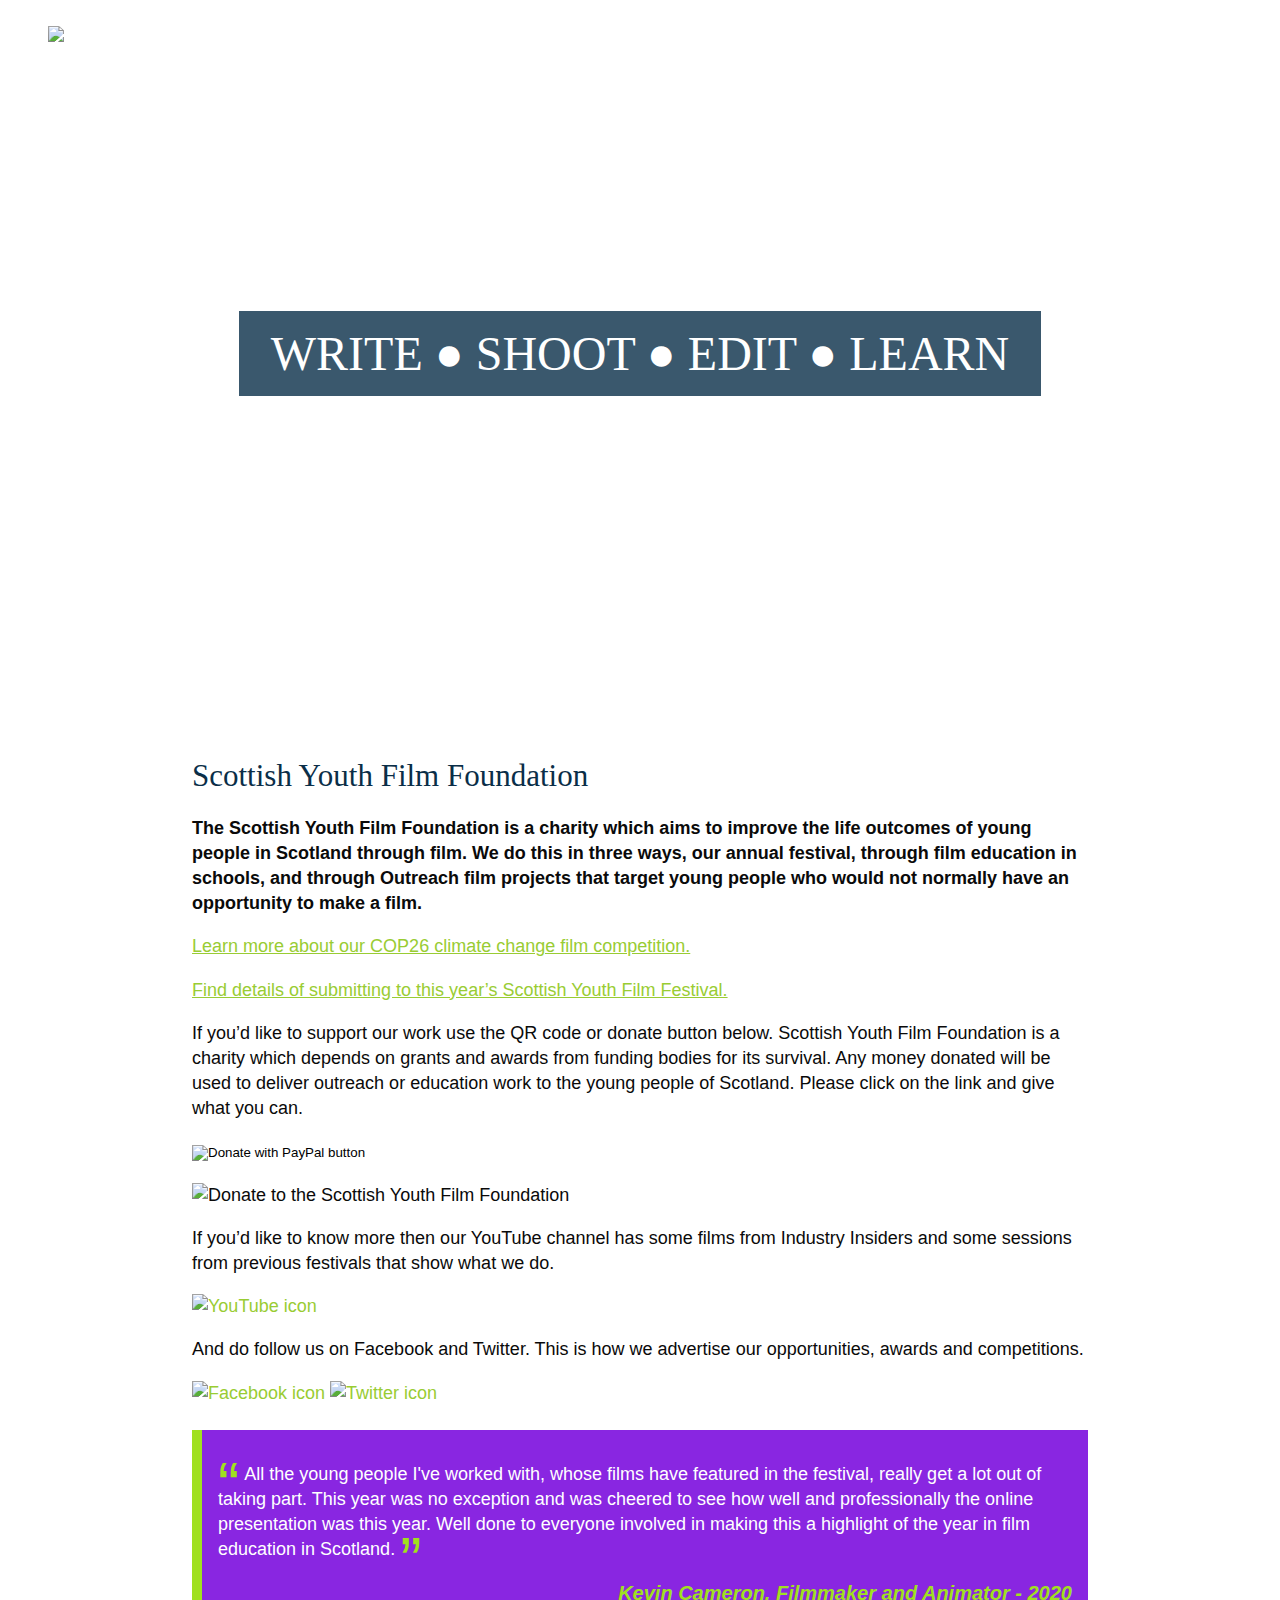
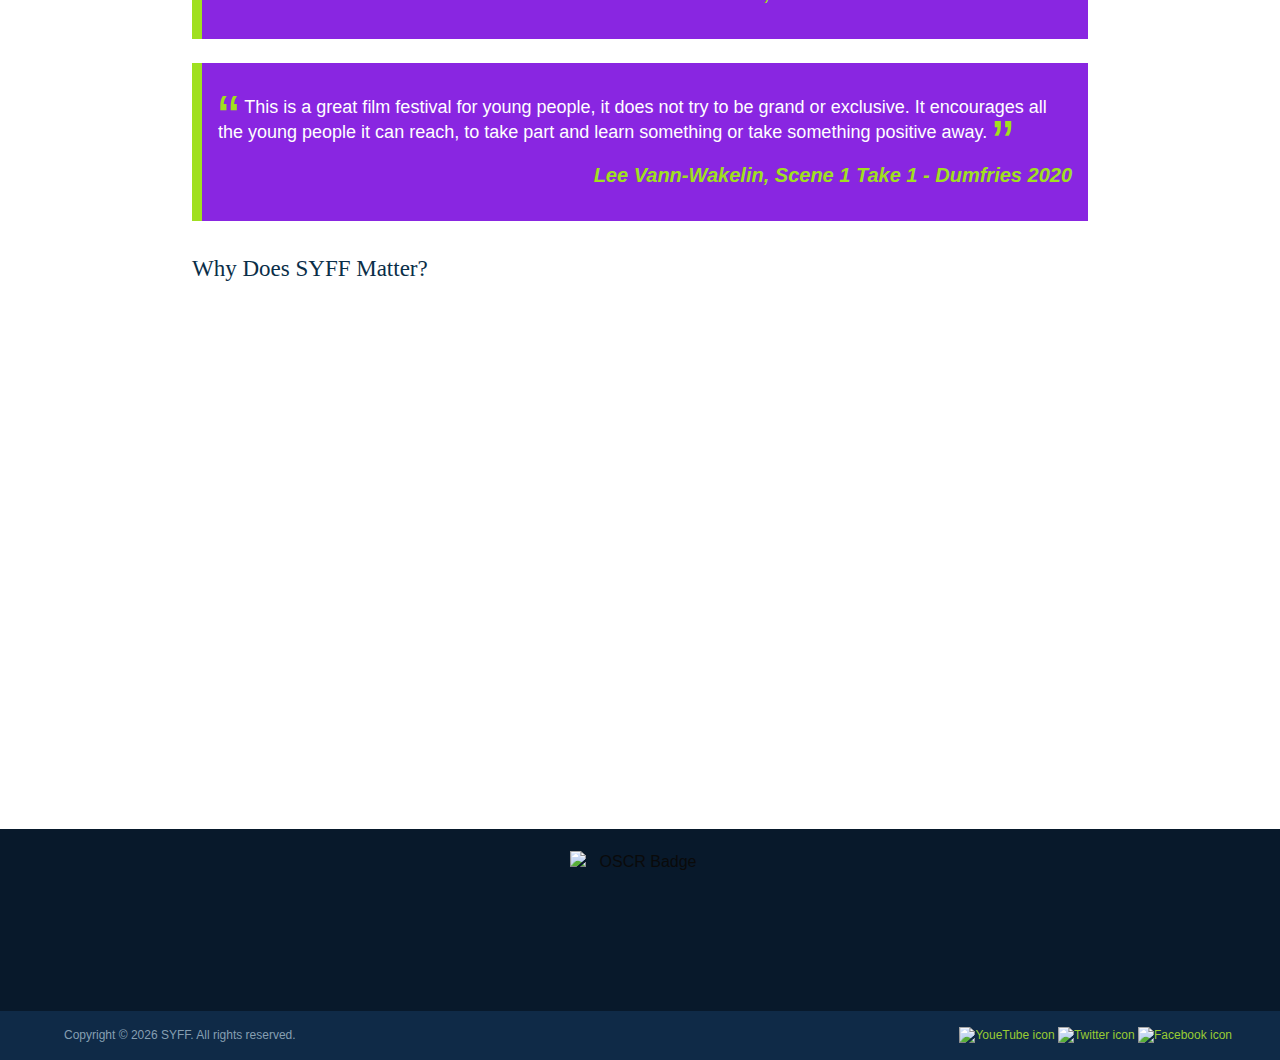
==== index.html @ 36057d20 "Adding COP TV to main menu" ====
<!DOCTYPE html>
<html lang="en-GB">
  <head>
    <meta charset="UTF-8" />
    <meta name="viewport" content="width=device-width, initial-scale=1" />
    <meta
      name="description"
      content="The Scottish Youth Film Foundation is a celebration of the creativity of young people resident in or native to Scotland. Each year, we run a ﬁlm festival with awards presented to the best animation, live action and documentary ﬁlms made in Scotland."
    />
    <title>Home | Scottish Youth Film Foundation</title>
    <meta property="og:type" content="article" />
    <meta name="og:site_name" content="Scottish Youth Film Foundation" />
    <meta property="og:title" content="Home | Scottish Youth Film Foundation" />
    <meta
      property="og:description"
      content="The Scottish Youth Film Foundation is a celebration of the creativity of young people resident in or native to Scotland. Each year, we run a ﬁlm festival with awards presented to the best animation, live action and documentary ﬁlms made in Scotland."
    />
    <meta
      property="og:image"
      content="http://syff.scot/assets/img/sharing.jpg"
    />
    <meta property="og:url" content="http://syff.scot/index.htm" />
    <meta
      name="twitter:title"
      content="Home | Scottish Youth Film Foundation"
    />
    <meta
      name="twitter:description"
      content="The Scottish Youth Film Foundation is a celebration of the creativity of young people resident in or native to Scotland. Each year, we run a ﬁlm festival with awards presented to the best animation, live action and documentary ﬁlms made in Scotland."
    />
    <meta
      name="twitter:image"
      content="http://syff.scot/assets/img/sharing.jpg"
    />
    <meta name="twitter:card" content="summary_large_image" />
    <link rel="icon" type="image/png" href="/assets/img/favicon-32x32.png" />
    <link rel="stylesheet" href="/assets/css/styles.css" />
    <script src="/assets/js/app.js" defer></script>
    <noscript>
      <style>
        .waiter {
          opacity: 0;
        }
      </style>
    </noscript>
  </head>

  <body id="top">
    <a class="skip" href="#main">Skip to main content</a>
    <nav class="nav" id="nav">
      <a href="/">
        <img
          class="elastic desktop"
          src="/assets/img/syff-logo.svg"
          alt="Scottish Youth Film Foundation logo"
          width="2490"
          height="1048"
        />
        <img
          class="elastic mobile"
          src="/assets/img/favicon-32x32.png"
          alt="Scottish Youth Film Foundation logo"
          width="32"
          height="32"
        />
      </a>
      <ul>
        <li><a class="nav-link active" href="/">Home</a></li>
        <li><a class="nav-link" href="/festival">Festival</a></li>
        <li><a class="nav-link" href="/coptv">COP TV</a></li>
        <li><a class="nav-link" href="/change">Change</a></li>
        <li><a class="nav-link" href="/outreach">Outreach</a></li>
        <li><a class="nav-link" href="/patrons">Patrons</a></li>
        <li><a class="nav-link" href="/board">Board</a></li>
        <li><a class="nav-link" href="/links">Links</a></li>
      </ul>
    </nav>
    <header class="header" id="header">
      <h1 class="header-title">
        <span class="header-block">WRITE ● SHOOT ● EDIT ● LEARN</span>
      </h1>
    </header>
    <main id="main" class="main">
      <section class="section intro">
        <div class="content">
          <h2>Scottish Youth Film Foundation</h2>
          <p class="intro-lede">
            The Scottish Youth Film Foundation is a charity which aims to
            improve the life outcomes of young people in Scotland through film.
            We do this in three ways, our annual festival, through film
            education in schools, and through Outreach film projects that target
            young people who would not normally have an opportunity to make a
            film.
          </p>

          <p>
            <a href="/change/"
              >Learn more about our COP26 climate change film competition.</a
            >
          </p>

          <p>
            <a href="/festival/"
              >Find details of submitting to this year’s Scottish Youth Film
              Festival.</a
            >
          </p>

          <p>
            If you’d like to support our work use the QR code or donate button
            below. Scottish Youth Film Foundation is a charity which depends on
            grants and awards from funding bodies for its survival. Any money
            donated will be used to deliver outreach or education work to the
            young people of Scotland. Please click on the link and give what you
            can.
          </p>

          <form
            action="https://www.paypal.com/donate"
            method="post"
            target="_top"
          >
            <input
              type="hidden"
              name="hosted_button_id"
              value="EYGBJXNL4QQX4"
            />
            <input
              type="image"
              src="https://www.paypalobjects.com/en_GB/i/btn/btn_donate_LG.gif"
              border="0"
              name="submit"
              title="PayPal - The safer, easier way to pay online!"
              alt="Donate with PayPal button"
            />
            <img
              alt=""
              border="0"
              src="https://www.paypal.com/en_GB/i/scr/pixel.gif"
              width="1"
              height="1"
            />
          </form>

          <p>
            <img
              src="/assets/img/qr-march-2021.png"
              alt="Donate to the Scottish Youth Film Foundation"
              width="128"
              height="128"
            />
          </p>

          <p>
            If you’d like to know more then our YouTube channel has some films
            from Industry Insiders and some sessions from previous festivals
            that show what we do.
          </p>

          <p>
            <a
              class="social-link"
              href="https://www.youtube.com/channel/UC3fGlU-OBEdHr3tr5vdMewA"
              target="_blank"
            >
              <img
                src="/assets/img/youtube_social_circle_red.png"
                alt="YouTube icon"
              />
            </a>
          </p>

          <p>
            And do follow us on Facebook and Twitter. This is how we advertise
            our opportunities, awards and competitions.
          </p>

          <p>
            <a
              class="social-link"
              href="https://www.facebook.com/Scottish-Youth-Film-Festival-1378783599095726/"
              target="_blank"
            >
              <img src="/assets/img/facebook.png" alt="Facebook icon" />
            </a>
            <a
              class="social-link"
              href="https://twitter.com/syfffilmfest"
              target="_blank"
            >
              <img src="/assets/img/twitter.png" alt="Twitter icon" />
            </a>
          </p>

          <blockquote class="blockquote">
            <p>
              All the young people I've worked with, whose films have featured
              in the festival, really get a lot out of taking part. This year
              was no exception and was cheered to see how well and
              professionally the online presentation was this year. Well done to
              everyone involved in making this a highlight of the year in film
              education in Scotland.
            </p>
            <cite class="cite"
              >Kevin Cameron, Filmmaker and Animator - 2020</cite
            >
          </blockquote>

          <blockquote class="blockquote">
            <p>
              This is a great film festival for young people, it does not try to
              be grand or exclusive. It encourages all the young people it can
              reach, to take part and learn something or take something positive
              away.
            </p>
            <cite class="cite"
              >Lee Vann-Wakelin, Scene 1 Take 1 - Dumfries 2020</cite
            >
          </blockquote>

          <h3 class="video-title">Why Does SYFF Matter?</h3>

          <div class="video-frame">
            <div class="embed-container">
              <iframe
                src="https://player.vimeo.com/video/508507011"
                frameborder="0"
                webkitAllowFullScreen
                mozallowfullscreen
                allowfullscreen
              ></iframe>
            </div>
          </div>
        </div>
      </section>
    </main>
    <footer class="footer">
      <img
        class="elastic"
        src="/assets/img/oscr.jpg"
        alt="OSCR Badge"
        width="140"
        height="140"
      />
      <div class="footer-content">
        <div>
          Copyright © <span id="copyright">2018</span> SYFF. All rights
          reserved.
        </div>
        <div class="social">
          <a
            class="social-link"
            href="https://www.youtube.com/channel/UC3fGlU-OBEdHr3tr5vdMewA"
            target="_blank"
          >
            <img
              src="/assets/img/youtube_social_circle_red.png"
              alt="YoueTube icon"
            />
          </a>
          <a
            class="social-link"
            href="https://twitter.com/syfffilmfest"
            target="_blank"
          >
            <img src="/assets/img/twitter.png" alt="Twitter icon" />
          </a>
          <a
            class="social-link"
            href="https://www.facebook.com/Scottish-Youth-Film-Festival-1378783599095726/"
            target="_blank"
          >
            <img src="/assets/img/facebook.png" alt="Facebook icon" />
          </a>
        </div>
      </div>
    </footer>
    <div class="waiter">
      <div class="waiter-icon"></div>
    </div>
    <script>
      let hero = document.getElementById("header");
      let bgArray = ["fantasy-landscape.jpg", "space-landscape.jpg"];
      let index = 0;

      bgArray.forEach(function (img) {
        new Image().src = "/assets/img/" + img;
        // caches images, avoiding white flash between background replacements
      });

      function rotate() {
        console.log(index);
        index++;
        if (index >= bgArray.length) {
          index = 0;
        }
        hero.style.backgroundImage = "url(/assets/img/" + bgArray[index] + ")";
      }

      setInterval(rotate, 6000);
    </script>
  </body>
</html>
---- assets/css/styles.css ----
/*
* Prefixed by https://autoprefixer.github.io
* PostCSS: v7.0.29,
* Autoprefixer: v9.7.6
* Browsers: last 2 version
*/

/*
* Prefixed by https://autoprefixer.github.io
* PostCSS: v7.0.29,
* Autoprefixer: v9.7.6
* Browsers: last 2 version
*/

@font-face {
  font-family: "Berthold";
  src: url("/assets/fonts/BlockBerthold.woff2") format("woff2"),
    url("/assets/fonts/BlockBerthold.woff") format("woff");
  font-weight: normal;
  font-style: normal;
}

@-webkit-keyframes loaderAnimation {
  0% {
    -webkit-transform: rotate(0deg);
    transform: rotate(0deg);
  }

  100% {
    -webkit-transform: rotate(360deg);
    transform: rotate(360deg);
  }
}

@keyframes loaderAnimation {
  0% {
    -webkit-transform: rotate(0deg);
    transform: rotate(0deg);
  }

  100% {
    -webkit-transform: rotate(360deg);
    transform: rotate(360deg);
  }
}

@-webkit-keyframes gradientBackground {
  0% {
    background-position: left;
  }

  100% {
    background-position: right;
  }
}

@keyframes gradientBackground {
  0% {
    background-position: left;
  }

  100% {
    background-position: right;
  }
}

*,
*::before,
*::after {
  -webkit-box-sizing: border-box;
  box-sizing: border-box;
}

html {
  -ms-text-size-adjust: 100%;
  -webkit-text-size-adjust: 100%;
}

body {
  margin: 0;
  color: #0a0a0a;
  font-family: Futura, Trebuchet MS, Arial, sans-serif;
  line-height: 1.4;
  font-size: 1rem;
  font-weight: 400;
}

h1 {
  font-family: Berthold;
  margin: 1em 0;
  font-weight: 400;
  font-size: 3rem;
  color: #0a2e48;
}

h2 {
  font-family: Berthold;
  margin: 1em 0 0;
  font-weight: 400;
  font-size: 31px;
  color: #0a2e48;
}

h3 {
  font-family: Berthold;
  margin: 1em 0;
  font-weight: 400;
  font-size: 23px;
  color: #0a2e48;
}

p {
  margin: 1em 0;
}

a {
  -webkit-transition: opacity 0.3s;
  transition: opacity 0.3s;
  opacity: 1;
  color: #99cc33;
}

a:hover,
a:focus {
  opacity: 0.74;
  text-decoration: none;
  color: #99cc33;
}

.skip {
  position: absolute !important;
  clip: rect(1px, 1px, 1px, 1px);
}

.header {
  background: url(/assets/img/fantasy-landscape.jpg) no-repeat center center;
  background-size: cover;
  color: #fff;
  padding: 20rem 2rem;
  transition: 3s;
}

.header-title {
  margin: 0;
  text-align: center;
}

.header-block {
  background: rgba(9, 46, 72, 0.8);
  padding: 1rem 2rem;
  font-size: 3rem;
  color: #fff;
}

.section {
  margin: 0 auto;
  padding: 1rem 2rem;
}

.content {
  max-width: 60rem;
  margin: 0 auto;
  font-size: 1.125rem;
  position: relative;
}

.covid {
  background: #8a2be2;
  background-image: -webkit-gradient(
    linear,
    right top,
    left bottom,
    from(#051937),
    color-stop(#582d61),
    color-stop(#b03b67),
    color-stop(#ee674b),
    to(#fcb117)
  );
  background-image: linear-gradient(
    to left bottom,
    #051937,
    #582d61,
    #b03b67,
    #ee674b,
    #fcb117
  );
  background-size: 400%;
  -webkit-animation: gradientBackground 3s infinite alternate;
  animation: gradientBackground 3s infinite alternate;
  color: #fff;
  -webkit-box-shadow: 0px 0px 10px 0px rgba(0, 0, 0, 0.5);
  box-shadow: 0px 0px 10px 0px rgba(0, 0, 0, 0.5);
  margin: 1rem 0 0;
  padding: 2rem 0 2.5rem;
}

.covid-title {
  color: #fff;
}

.covid-overlay {
  background: url(covid.jpg) no-repeat;
  background-position: 0 25px;
  width: 839px;
  height: 368px;
  position: absolute;
  right: -90px;
  bottom: -48px;
  mix-blend-mode: lighten;
}

.announce {
  background: #8926e1;
  color: #fff;
  padding: 0 2rem 1.5rem;
  overflow: auto;
}

.announce h2 {
  color: #a0e020;
}

.embed-container {
  position: relative;
  padding-bottom: 56.25%;
  height: 0;
  overflow: hidden;
  max-width: 100%;
}

.embed-container iframe {
  position: absolute;
  top: 0;
  left: 0;
  width: 100%;
  height: 100%;
}

.videos {
  grid-gap: 1rem;
  grid-template-columns: repeat(auto-fill, minmax(150px, 1fr));
  -ms-grid-columns: 1fr 1rem 1fr 1rem 1fr;
  grid-template-columns: 1fr 1fr 1fr;
  max-width: 84rem;
  margin: 0 auto 2rem;
}

.video-frame {
  margin-bottom: 1rem;
}

.video-title {
  margin: 2rem 0 0.5rem;
}

.elastic {
  display: block;
  max-width: 100%;
  height: auto;
  margin: 0 auto;
}

.nav {
  text-align: center;
  display: -webkit-box;
  display: -ms-flexbox;
  display: flex;
  -webkit-box-align: center;
  -ms-flex-align: center;
  align-items: center;
  -webkit-box-pack: justify;
  -ms-flex-pack: justify;
  justify-content: space-between;
  padding: 1rem 2rem;
  position: fixed;
  top: 0;
  left: 0;
  right: 0;
  background: rgba(9, 46, 72, 0);
  -webkit-transition: padding 0.3s, background 0.3s;
  transition: padding 0.3s, background 0.3s;
  z-index: 10;
}

.nav.scrolled {
  background: rgba(9, 18, 35, 0.96);
  padding: 0 2rem;
}

.nav img {
  max-width: 10rem;
}

.nav ul {
  list-style: none;
  margin: 0;
  padding: 0;
}

.nav li {
  display: inline-block;
  margin: 0.5rem 0;
}

.nav a {
  color: #fff;
  text-decoration: none;
  font-weight: bold;
  padding: 0.6rem 1rem;
}

.nav .active {
  border-bottom: 2px solid #fff;
}

.arrow {
  position: relative;
  -webkit-transition: background 0.25s ease-in-out, opacity 0.25s ease-in-out,
    bottom 0.25s;
  transition: background 0.25s ease-in-out, opacity 0.25s ease-in-out,
    bottom 0.25s;
  width: 44px;
  height: 44px;
  margin: 0;
  padding: 0;
  border: none;
  border-radius: 50%;
  background: #4c5b5c;
  display: block;
}

.arrow:after,
.arrow:before {
  position: absolute;
  top: 50%;
  -webkit-transition: background 0.25s ease-in-out;
  transition: background 0.25s ease-in-out;
  width: 16px;
  height: 3px;
  border-radius: 3px;
  background: #a9fd00;
  content: "";
}

.arrow:before {
  -webkit-transform: rotate(-45deg) translateY(-50%);
  transform: rotate(-45deg) translateY(-50%);
  left: 10px;
}

.arrow:after {
  -webkit-transform: rotate(45deg) translateY(-50%);
  transform: rotate(45deg) translateY(-50%);
  right: 10px;
}

.arrow:hover:after,
.arrow:hover:before {
  background: #fff;
}

.footer {
  background: #08192b;
  padding: 1.4rem 0 0;
  text-align: center;
}

.footer-attrib {
  color: #fff;
  text-align: right;
  margin: 0rem 3rem 1rem 4rem;
  padding: 1rem 0 0 0;
  text-align: center;
}

.footer-content {
  background: #0f2a47;
  color: #869fb2;
  font-size: 12px;
  padding: 1rem 3rem 1rem 4rem;
  display: -webkit-box;
  display: -ms-flexbox;
  display: flex;
  -webkit-box-align: center;
  -ms-flex-align: center;
  align-items: center;
  -webkit-box-pack: justify;
  -ms-flex-pack: justify;
  justify-content: space-between;
  margin: 1.25rem 0 0;
}

.waiter {
  position: fixed;
  top: 0;
  left: 0;
  display: block;
  width: 100%;
  height: 100%;
  background: #fff;
  z-index: 99999;
  display: -webkit-box;
  display: -ms-flexbox;
  display: flex;
  -webkit-box-pack: center;
  -ms-flex-pack: center;
  justify-content: center;
  -webkit-box-align: center;
  -ms-flex-align: center;
  align-items: center;
  visibility: visible;
  opacity: 1;
  -webkit-transition: visibility 0s 0.6s, opacity 0.6s;
  -webkit-transition: visibility 0s 0.6s, opacity 0.6s linear;
  transition: visibility 0s 0.6s, opacity 0.6s linear;
}

.ready .waiter {
  opacity: 0;
  visibility: hidden;
}

.waiter-icon {
  width: 3rem;
  height: 3rem;
  border: 1px solid rgba(0, 0, 0, 0.2);
  border-top-color: #333;
  border-radius: 50%;
  -webkit-animation: loaderAnimation 0.8s linear infinite;
  animation: loaderAnimation 0.8s linear infinite;
}

.social-link {
  text-decoration: none;
}

.mobile {
  display: block;
}

.desktop {
  display: none;
}

@media screen and (min-width: 600px) {
  :root {
    --base-font-size: 0.9rem;
  }
  .mobile {
    display: none;
  }
  .desktop {
    display: block;
  }
  .nav li {
    margin: 0.5rem 0.8rem;
  }
  .content {
    padding: 0 2rem;
  }
}

@media screen and (min-width: 900px) {
  :root {
    --base-font-size: 1rem;
  }
  .videos {
    display: -ms-grid;
    display: grid;
  }
}

@media screen and (min-width: 1200px) {
  :root {
    --base-font-size: 1.1rem;
  }
}

@media screen and (min-width: 1800px) {
  :root {
    --base-font-size: 1.2rem;
  }
}

a.btn {
  background: #f1c40f;
  padding: 1rem 2rem;
  border-radius: 3px;
  cursor: pointer;
  text-align: center;
  color: #080e1c;
  -webkit-user-select: none;
  -moz-user-select: none;
  -ms-user-select: none;
  user-select: none;
  text-decoration: none;
  display: inline-block;
  margin: 1rem 0 0;
  border-bottom: 2px solid #d0ac1e;
  font-weight: bold;
}

.patron {
  display: -webkit-box;
  display: -ms-flexbox;
  display: flex;
  -webkit-box-align: start;
  -ms-flex-align: start;
  align-items: flex-start;
  max-width: 84rem;
  margin: 0 auto 2rem;
  -webkit-box-orient: vertical;
  -webkit-box-direction: normal;
  -ms-flex-direction: column;
  flex-direction: column;
}

.intro .patron {
  margin-bottom: 0;
}

.intro-lede {
  font-weight: 600;
}

.patron > div {
  -webkit-box-flex: 1;
  -ms-flex: 1;
  flex: 1;
  padding: 2rem;
}

.patron-text h2 {
  margin-top: 0;
}

.patron-pic {
  margin: 0 auto;
}

@media screen and (min-width: 900px) {
  .patron {
    -webkit-box-orient: horizontal;
    -webkit-box-direction: normal;
    -ms-flex-direction: row;
    flex-direction: row;
  }
}

.blockquote {
  background: #8926e1;
  border-left: 10px solid #a0e020;
  margin: 1.5rem 0;
  padding: 2rem 1rem;
  quotes: "\201C""\201D""\201C""\201D";
  color: #fff;
}

.blockquote p {
  display: inline;
}

.blockquote:before {
  color: #a0e020;
  content: open-quote;
  font-size: 4rem;
  line-height: 0;
  vertical-align: -1.75rem;
}

.blockquote p:after {
  color: #a0e020;
  content: close-quote;
  font-size: 4rem;
  line-height: 0;
  vertical-align: -1.75rem;
}

.cite {
  display: block;
  margin: 1rem 0 0;
  text-align: right;
  font-weight: bold;
  font-style: italic;
  font-size: 1.25rem;
  color: #a0e020;
}
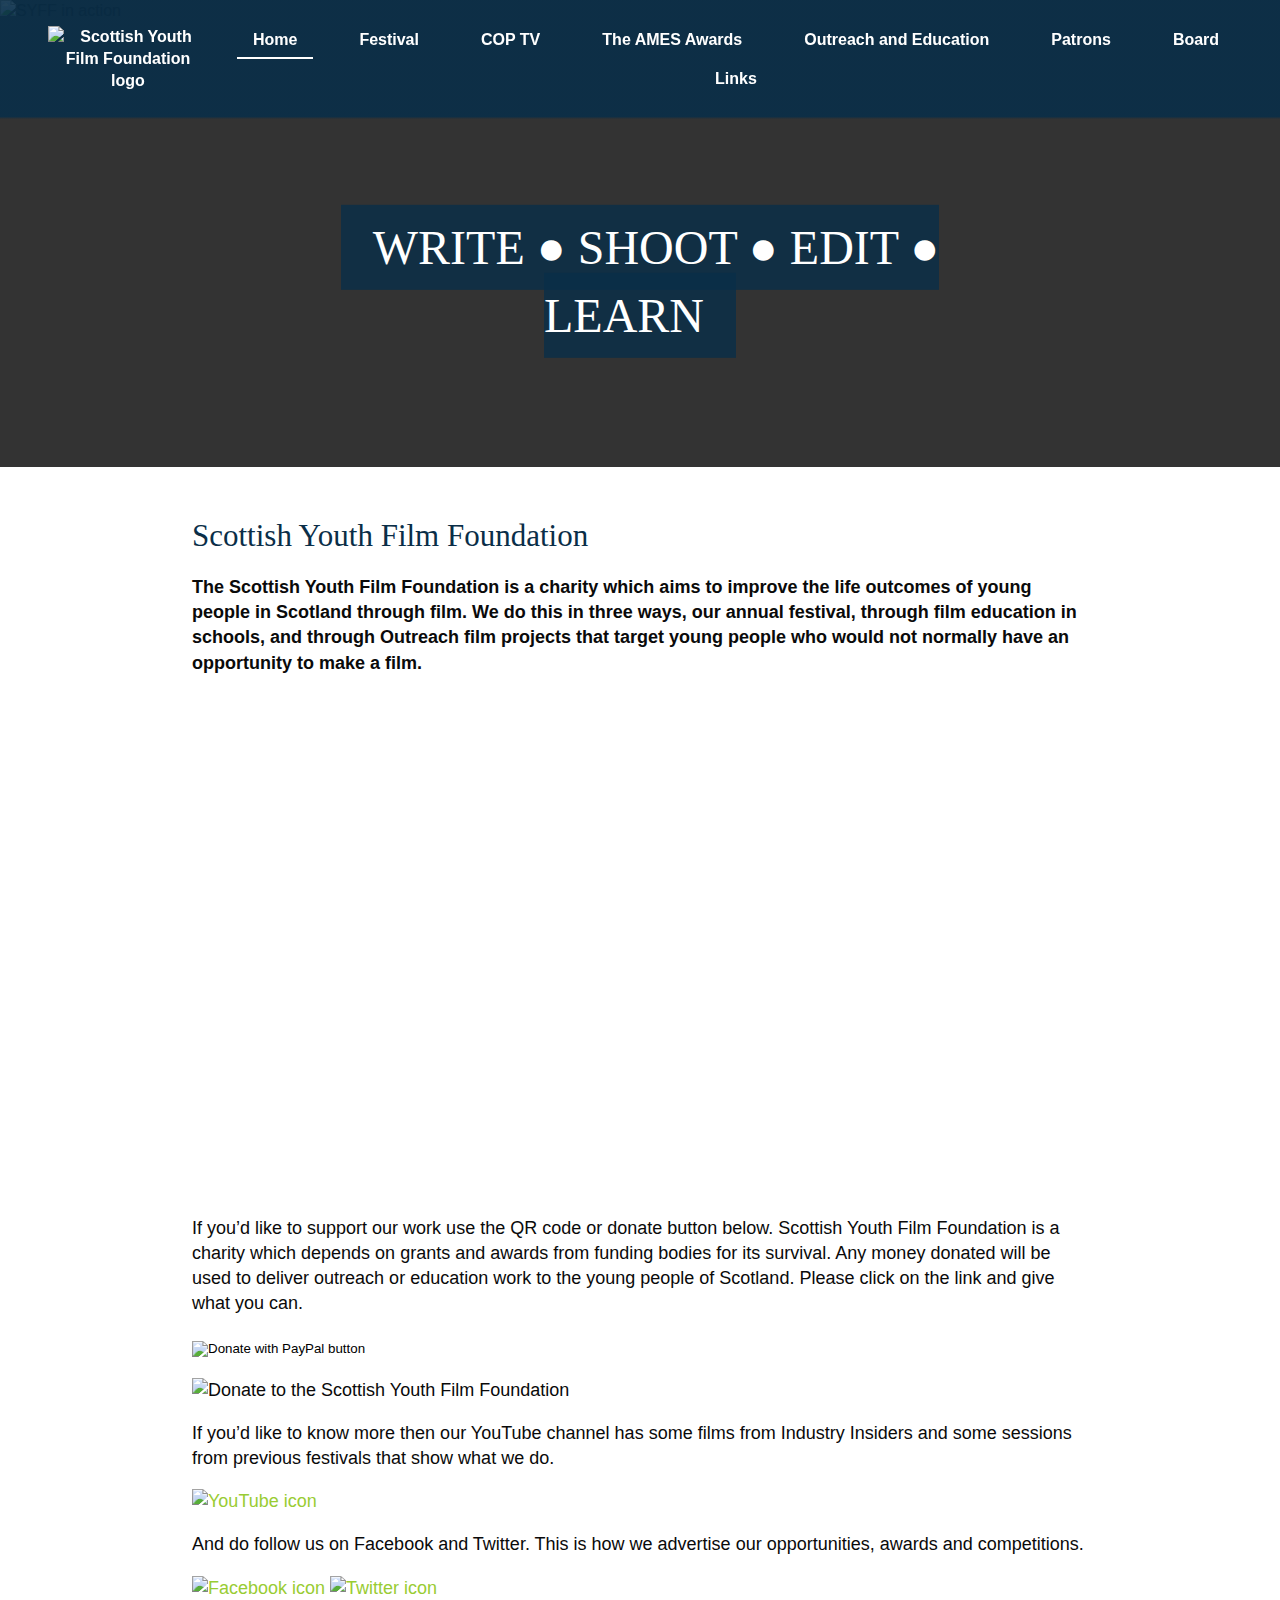
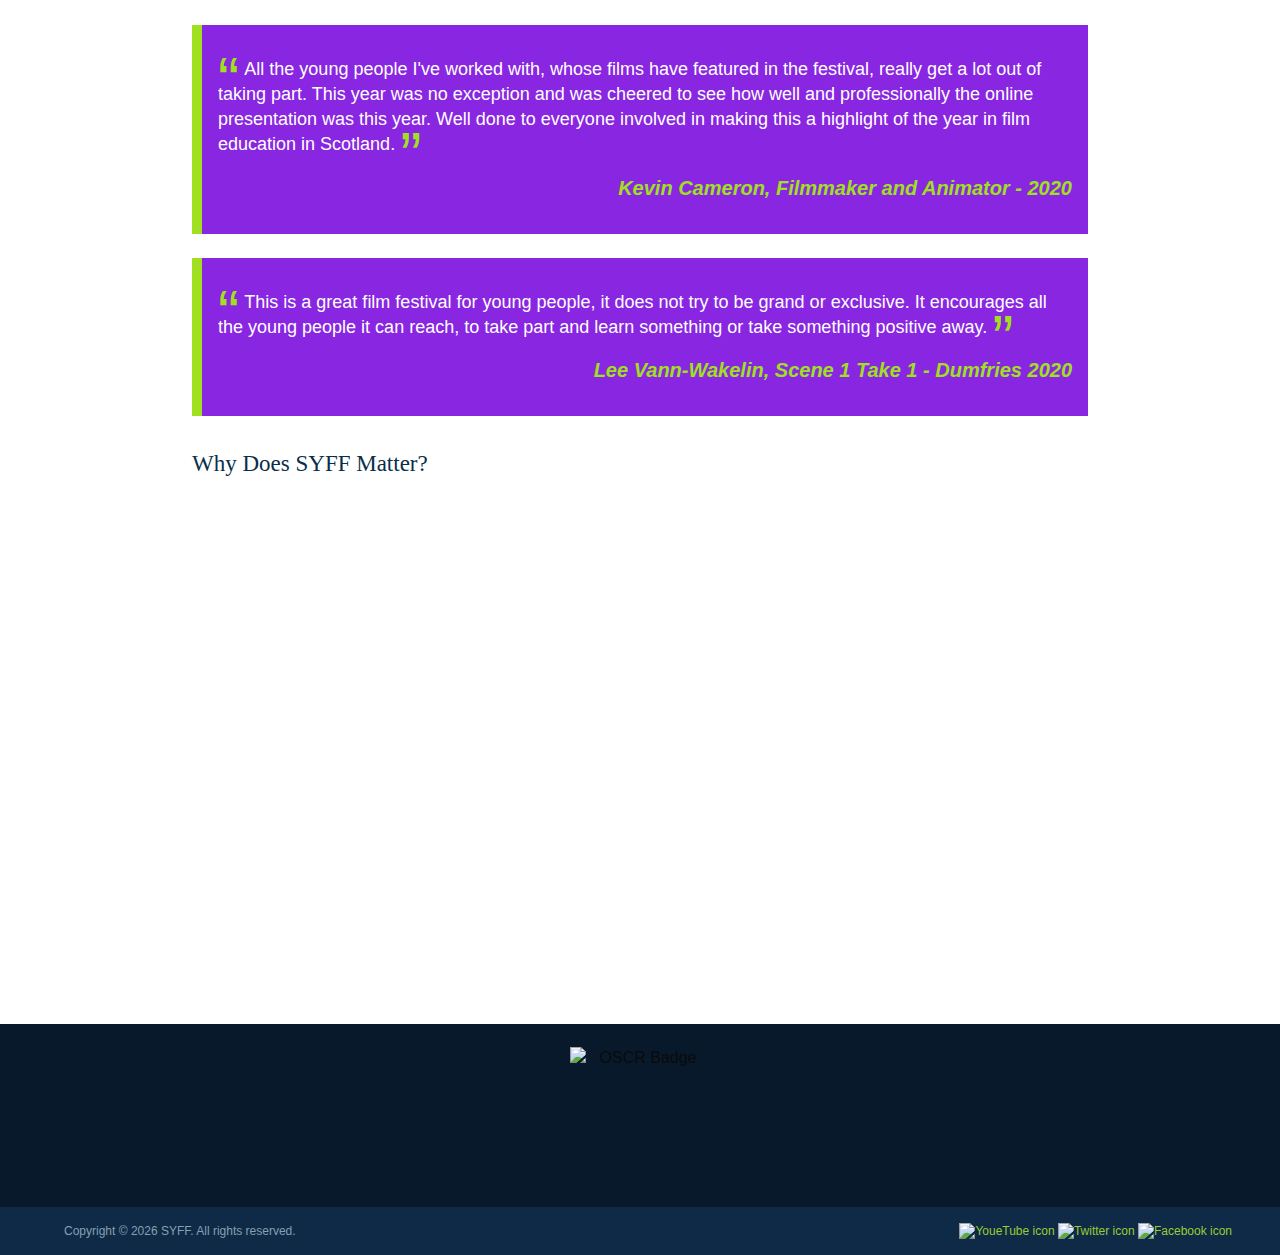
==== commit 1313f0e1: "Spring update" ====
--- a/index.html
+++ b/index.html
@@ -68,18 +68,29 @@
         <li><a class="nav-link active" href="/">Home</a></li>
         <li><a class="nav-link" href="/festival">Festival</a></li>
         <li><a class="nav-link" href="/coptv">COP TV</a></li>
-        <li><a class="nav-link" href="/change">Change</a></li>
-        <li><a class="nav-link" href="/outreach">Outreach</a></li>
+        <li><a class="nav-link" href="/ames">The AMES Awards</a></li>
+        <li><a class="nav-link" href="/outreach">Outreach and Education</a></li>
         <li><a class="nav-link" href="/patrons">Patrons</a></li>
         <li><a class="nav-link" href="/board">Board</a></li>
         <li><a class="nav-link" href="/links">Links</a></li>
       </ul>
     </nav>
-    <header class="header" id="header">
+    <div class="carousel-container">
+      <img class="slide" src="/assets/img/slides/slide-01.jpg" width="1920" height="700" alt="SYFF in action">
+      <img class="slide" src="/assets/img/slides/slide-02.jpg" width="1920" height="700" alt="SYFF in action">
+      <img class="slide" src="/assets/img/slides/slide-03.jpg" width="1920" height="700" alt="SYFF in action">
+      <img class="slide" src="/assets/img/slides/slide-04.jpg" width="1920" height="700" alt="SYFF in action">
+      <h1 class="carousel-title">
+        <span class="header-block">WRITE ● SHOOT ● EDIT ● LEARN</span>
+      </h1>
+    </div>
+
+    <!-- <header class="header" id="header">
       <h1 class="header-title">
         <span class="header-block">WRITE ● SHOOT ● EDIT ● LEARN</span>
       </h1>
-    </header>
+    </header> -->
+
     <main id="main" class="main">
       <section class="section intro">
         <div class="content">
@@ -93,18 +104,17 @@
             film.
           </p>
 
-          <p>
-            <a href="/change/"
-              >Learn more about our COP26 climate change film competition.</a
-            >
-          </p>
-
-          <p>
-            <a href="/festival/"
-              >Find details of submitting to this year’s Scottish Youth Film
-              Festival.</a
-            >
-          </p>
+          <div class="video-frame">
+            <div class="embed-container">
+              <iframe
+                src="https://player.vimeo.com/video/640430373"
+                frameborder="0"
+                webkitAllowFullScreen
+                mozallowfullscreen
+                allowfullscreen
+              ></iframe>
+            </div>
+          </div>
 
           <p>
             If you’d like to support our work use the QR code or donate button
@@ -279,25 +289,41 @@
       <div class="waiter-icon"></div>
     </div>
     <script>
-      let hero = document.getElementById("header");
-      let bgArray = ["fantasy-landscape.jpg", "space-landscape.jpg"];
-      let index = 0;
-
-      bgArray.forEach(function (img) {
-        new Image().src = "/assets/img/" + img;
-        // caches images, avoiding white flash between background replacements
-      });
-
-      function rotate() {
-        console.log(index);
-        index++;
-        if (index >= bgArray.length) {
-          index = 0;
+      let slideIndex = 0;
+      showSlides();
+
+      function showSlides() {
+        let i;
+        let slides = document.getElementsByClassName("slide");
+        for (i = 0; i < slides.length; i++) {
+          slides[i].style.display = "none";
         }
-        hero.style.backgroundImage = "url(/assets/img/" + bgArray[index] + ")";
+        slideIndex++;
+        if (slideIndex > slides.length) {slideIndex = 1}
+        slides[slideIndex-1].style.display = "block";
+        setTimeout(showSlides, 5000);
       }
 
-      setInterval(rotate, 6000);
+
+      // let hero = document.getElementById("header");
+      // let bgArray = ["fantasy-landscape.jpg", "space-landscape.jpg"];
+      // let index = 0;
+
+      // bgArray.forEach(function (img) {
+      //   new Image().src = "./assets/img/" + img;
+      //   console.log("/assets/img/" + img);
+      //   // caches images, avoiding white flash between background replacements
+      // });
+
+      // function rotate() {
+      //   index++;
+      //   if (index >= bgArray.length) {
+      //     index = 0;
+      //   }
+      //   hero.style.backgroundImage = "url(/assets/img/" + bgArray[index] + ")";
+      // }
+
+      // setInterval(rotate, 6000);
     </script>
   </body>
 </html>
--- a/assets/css/styles.css
+++ b/assets/css/styles.css
@@ -74,6 +74,7 @@
 html {
   -ms-text-size-adjust: 100%;
   -webkit-text-size-adjust: 100%;
+  height: 100%;
 }
 
 body {
@@ -83,6 +84,7 @@
   line-height: 1.4;
   font-size: 1rem;
   font-weight: 400;
+  min-height: 100%;
 }
 
 h1 {
@@ -166,24 +168,20 @@
 
 .covid {
   background: #8a2be2;
-  background-image: -webkit-gradient(
-    linear,
-    right top,
-    left bottom,
-    from(#051937),
-    color-stop(#582d61),
-    color-stop(#b03b67),
-    color-stop(#ee674b),
-    to(#fcb117)
-  );
-  background-image: linear-gradient(
-    to left bottom,
-    #051937,
-    #582d61,
-    #b03b67,
-    #ee674b,
-    #fcb117
-  );
+  background-image: -webkit-gradient(linear,
+      right top,
+      left bottom,
+      from(#051937),
+      color-stop(#582d61),
+      color-stop(#b03b67),
+      color-stop(#ee674b),
+      to(#fcb117));
+  background-image: linear-gradient(to left bottom,
+      #051937,
+      #582d61,
+      #b03b67,
+      #ee674b,
+      #fcb117);
   background-size: 400%;
   -webkit-animation: gradientBackground 3s infinite alternate;
   animation: gradientBackground 3s infinite alternate;
@@ -216,7 +214,8 @@
   overflow: auto;
 }
 
-.announce h2 {
+.announce h2,
+.announce h3 {
   color: #a0e020;
 }
 
@@ -277,6 +276,8 @@
   left: 0;
   right: 0;
   background: rgba(9, 46, 72, 0);
+  background: linear-gradient(180deg, rgba(9, 46, 72, 0.9) 0%, rgba(0, 0, 0, 0) 100%);
+  background: linear-gradient(180deg, rgba(9, 46, 72, 0.9) 0%, rgba(9, 46, 72, 0.9) 98%, rgba(0, 0, 0, 0) 100%) !important;
   -webkit-transition: padding 0.3s, background 0.3s;
   transition: padding 0.3s, background 0.3s;
   z-index: 10;
@@ -284,7 +285,10 @@
 
 .nav.scrolled {
   background: rgba(9, 18, 35, 0.96);
+  background: linear-gradient(180deg, rgba(9, 46, 72, 0.9) 0%, rgba(9, 46, 72, 0.9) 100%);
   padding: 0 2rem;
+  -webkit-transition: padding 0.3s, background 0.3s;
+  transition: padding 0.3s, background 0.3s;
 }
 
 .nav img {
@@ -363,6 +367,8 @@
   background: #08192b;
   padding: 1.4rem 0 0;
   text-align: center;
+  position: sticky;
+  top: 100%;
 }
 
 .footer-attrib {
@@ -446,15 +452,19 @@
   :root {
     --base-font-size: 0.9rem;
   }
+
   .mobile {
     display: none;
   }
+
   .desktop {
     display: block;
   }
+
   .nav li {
     margin: 0.5rem 0.8rem;
   }
+
   .content {
     padding: 0 2rem;
   }
@@ -464,6 +474,7 @@
   :root {
     --base-font-size: 1rem;
   }
+
   .videos {
     display: -ms-grid;
     display: grid;
@@ -523,7 +534,7 @@
   font-weight: 600;
 }
 
-.patron > div {
+.patron>div {
   -webkit-box-flex: 1;
   -ms-flex: 1;
   flex: 1;
@@ -585,3 +596,33 @@
   font-size: 1.25rem;
   color: #a0e020;
 }
+
+.carousel-container {
+  position: relative;
+  background: #333;
+}
+
+.carousel-title {
+  position: absolute;
+  left: 50%;
+  top: 50%;
+  transform: translate(-50%, -50%);
+  text-align: center;
+}
+
+.slide {
+  width: 100%;
+  height: auto;
+  animation-name: fade;
+  animation-duration: 3s;
+}
+
+@keyframes fade {
+  from {
+    opacity: .4
+  }
+
+  to {
+    opacity: 1
+  }
+}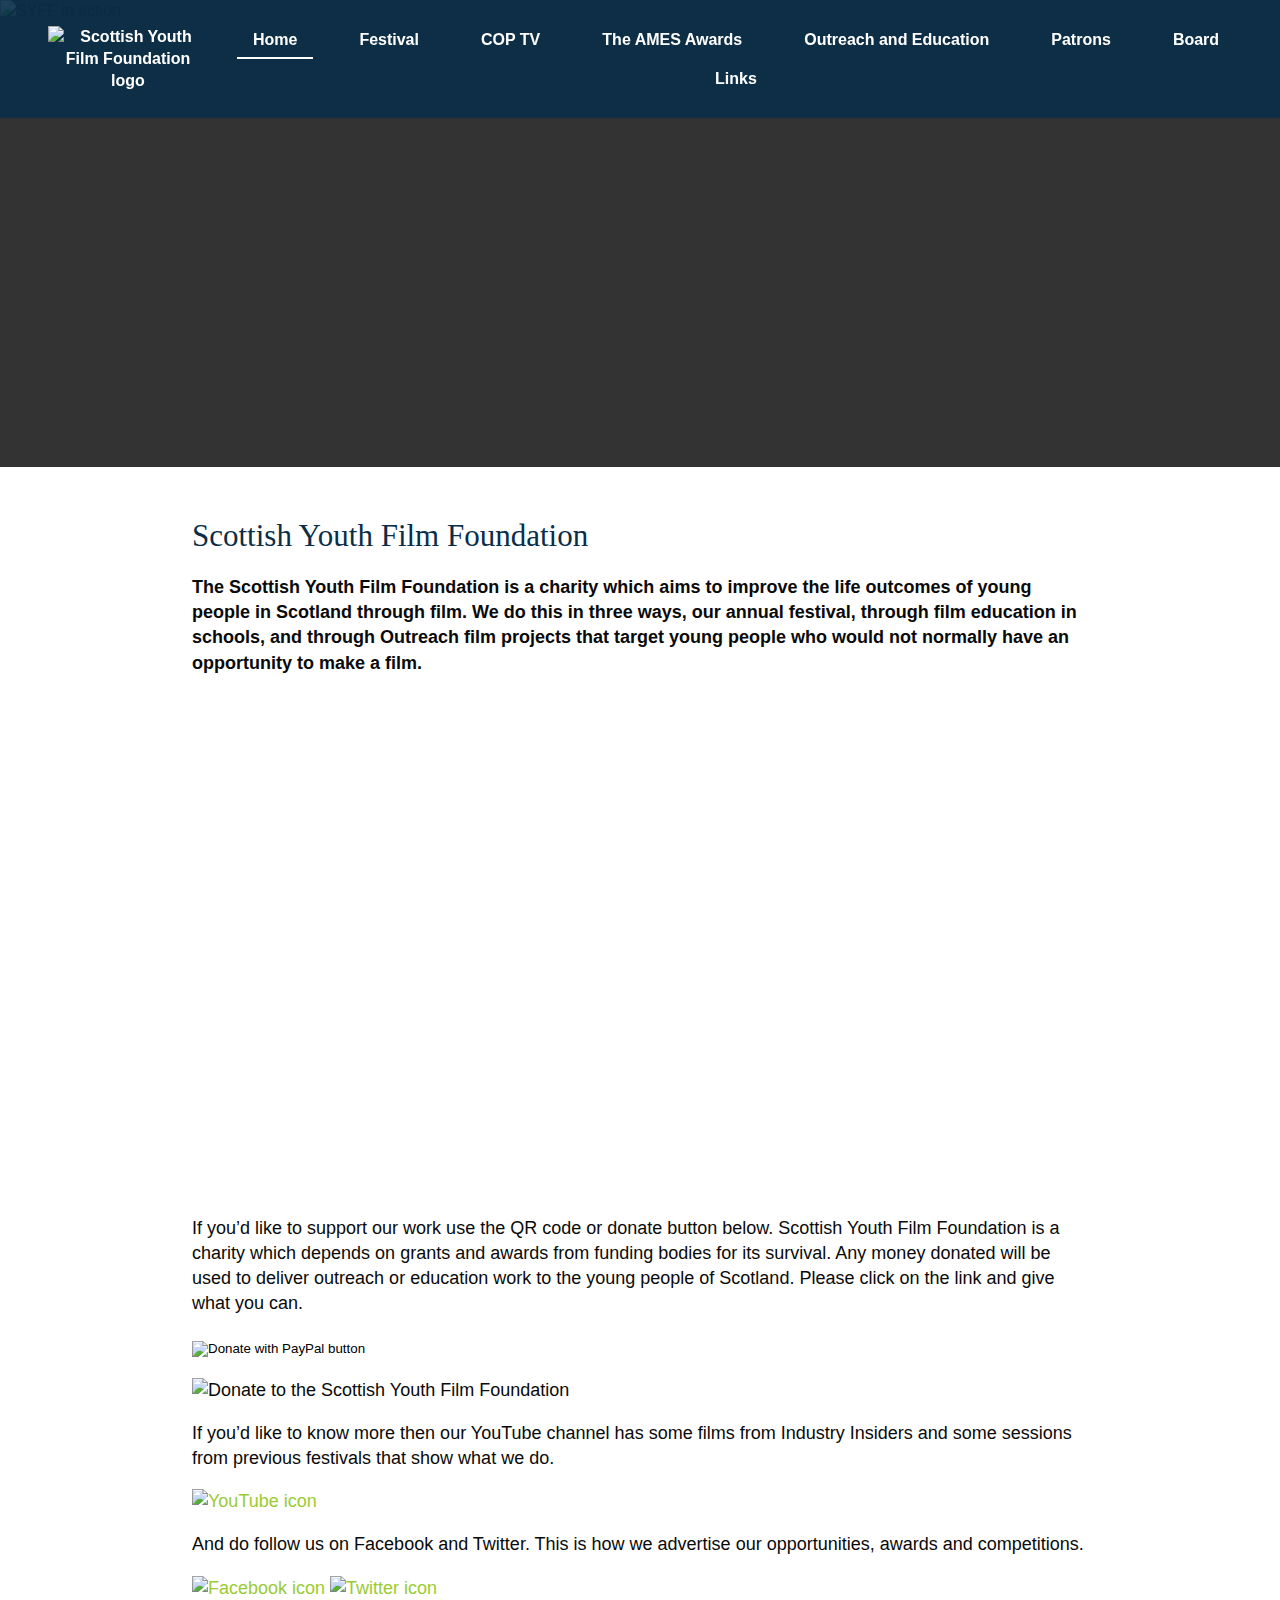
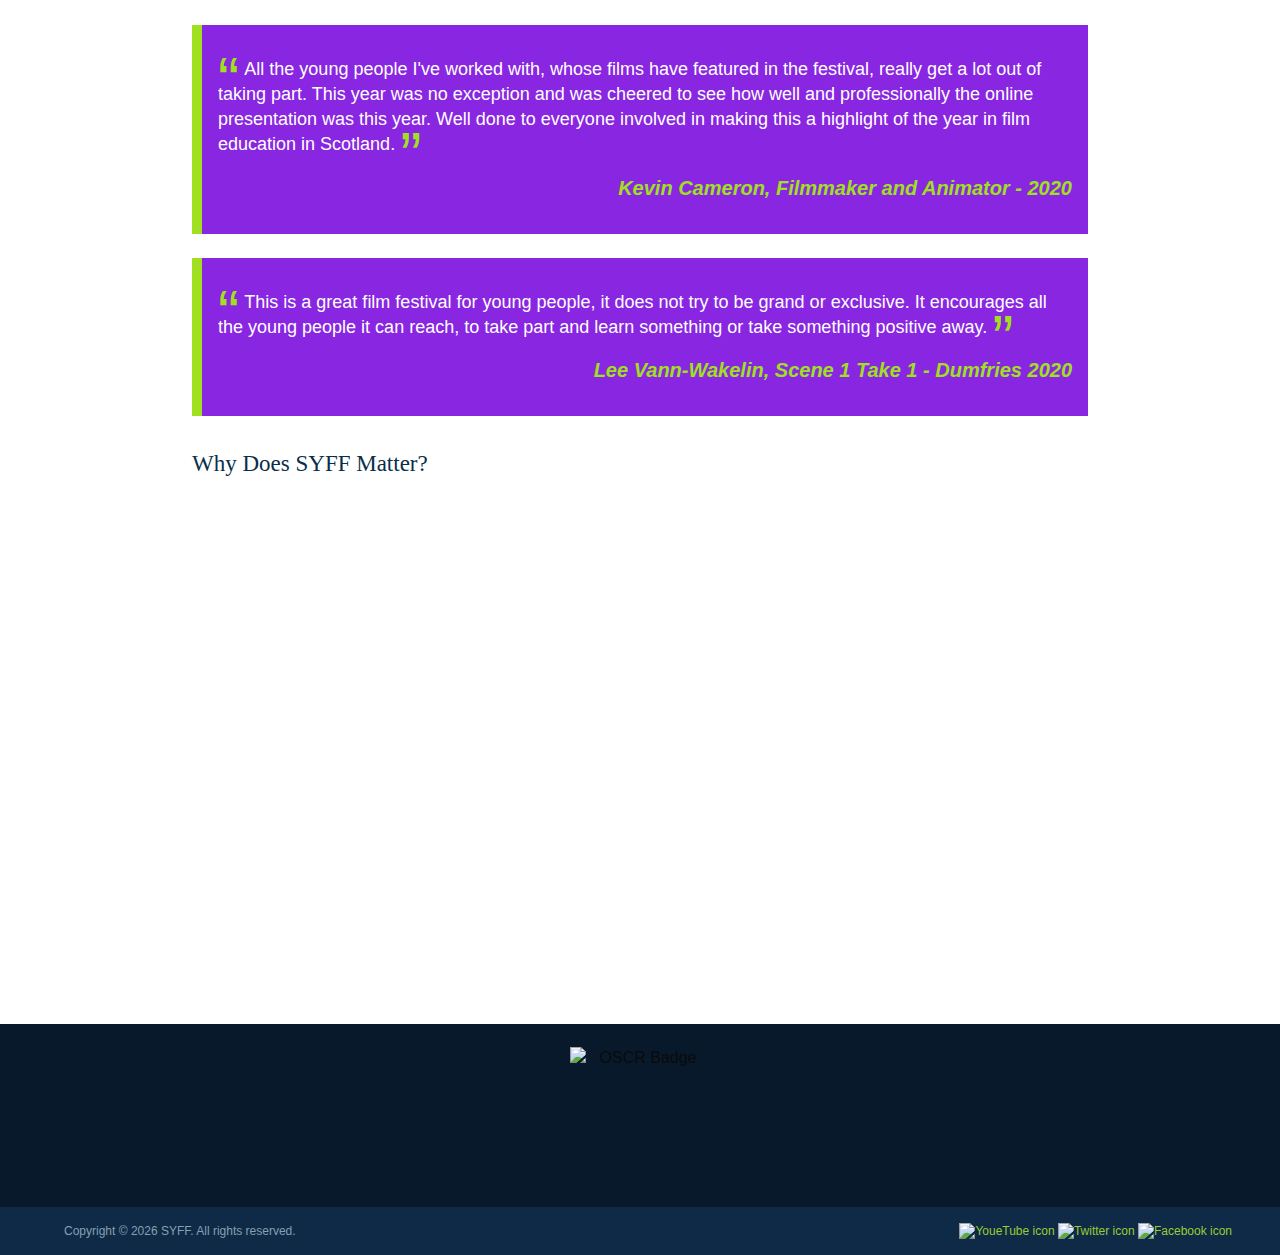
==== commit 74fa16c0: "removed strapline" ====
--- a/index.html
+++ b/index.html
@@ -80,9 +80,6 @@
       <img class="slide" src="/assets/img/slides/slide-02.jpg" width="1920" height="700" alt="SYFF in action">
       <img class="slide" src="/assets/img/slides/slide-03.jpg" width="1920" height="700" alt="SYFF in action">
       <img class="slide" src="/assets/img/slides/slide-04.jpg" width="1920" height="700" alt="SYFF in action">
-      <h1 class="carousel-title">
-        <span class="header-block">WRITE ● SHOOT ● EDIT ● LEARN</span>
-      </h1>
     </div>
 
     <!-- <header class="header" id="header">
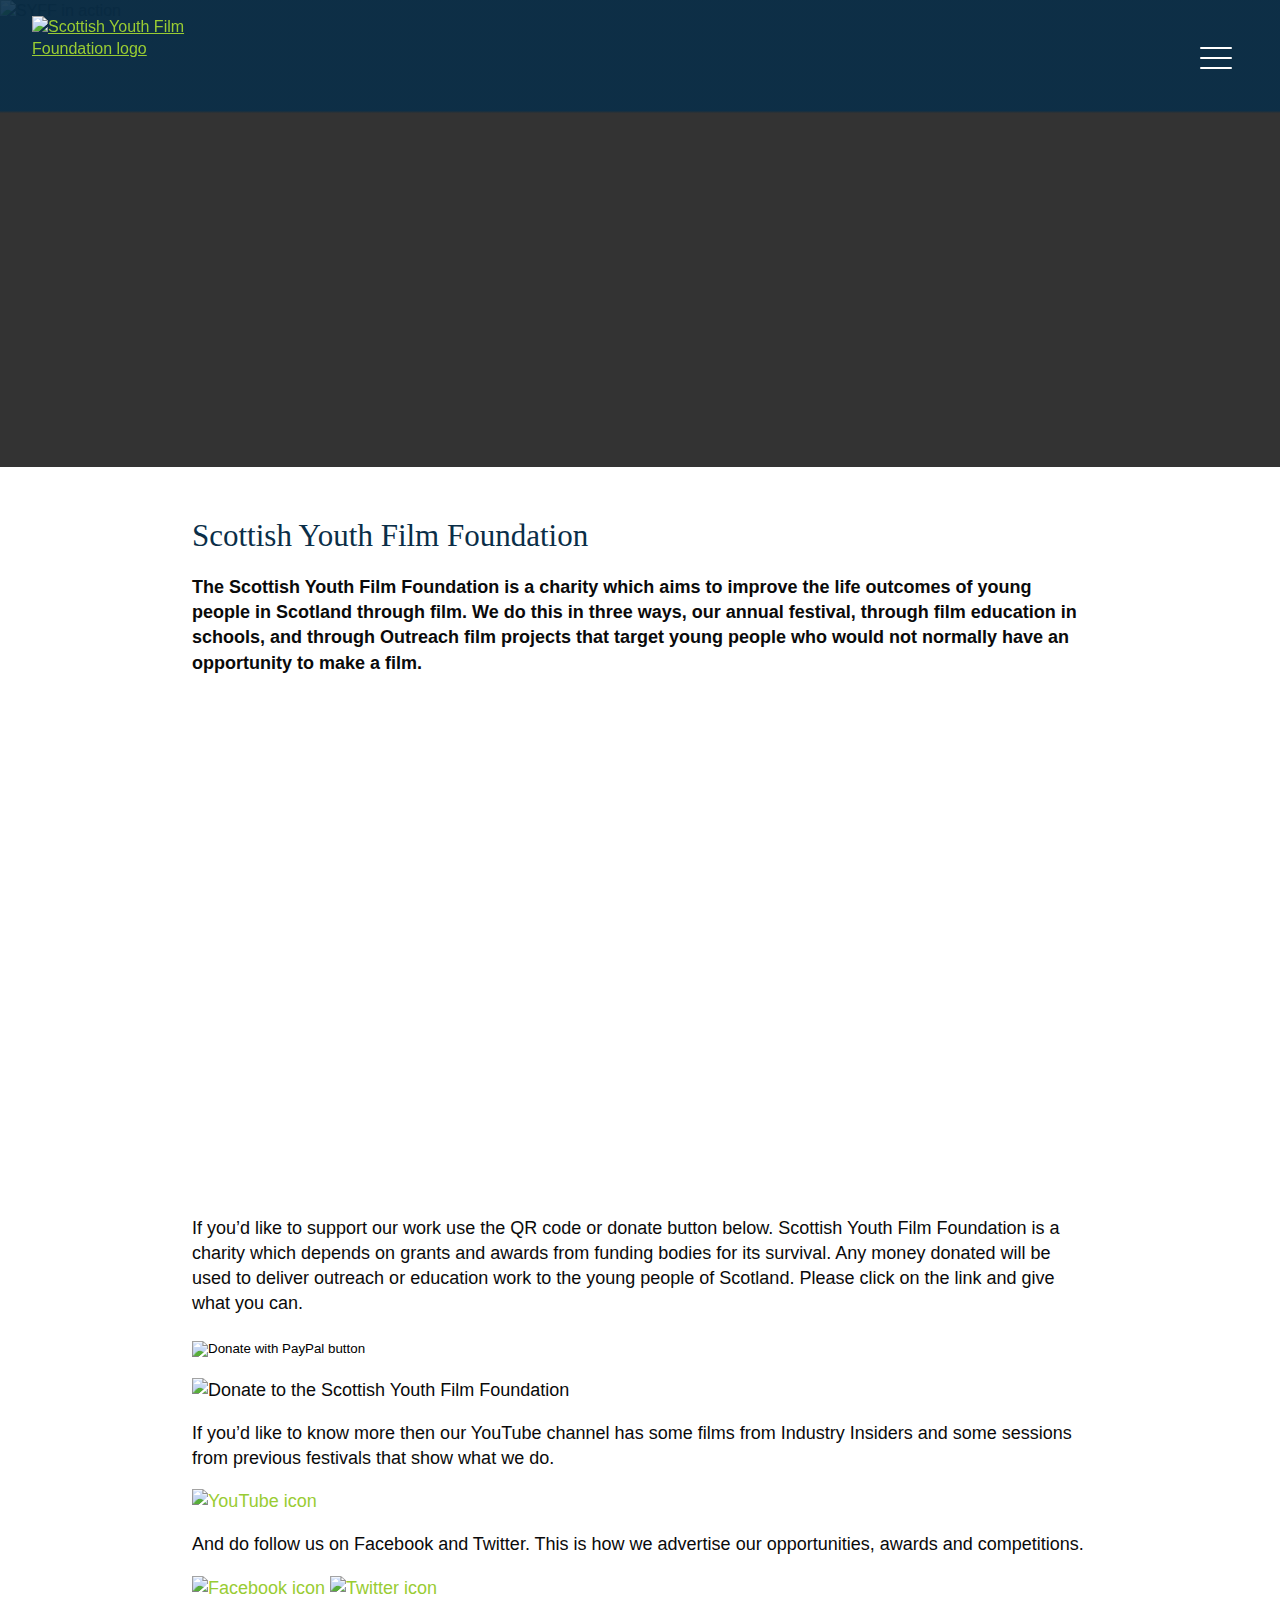
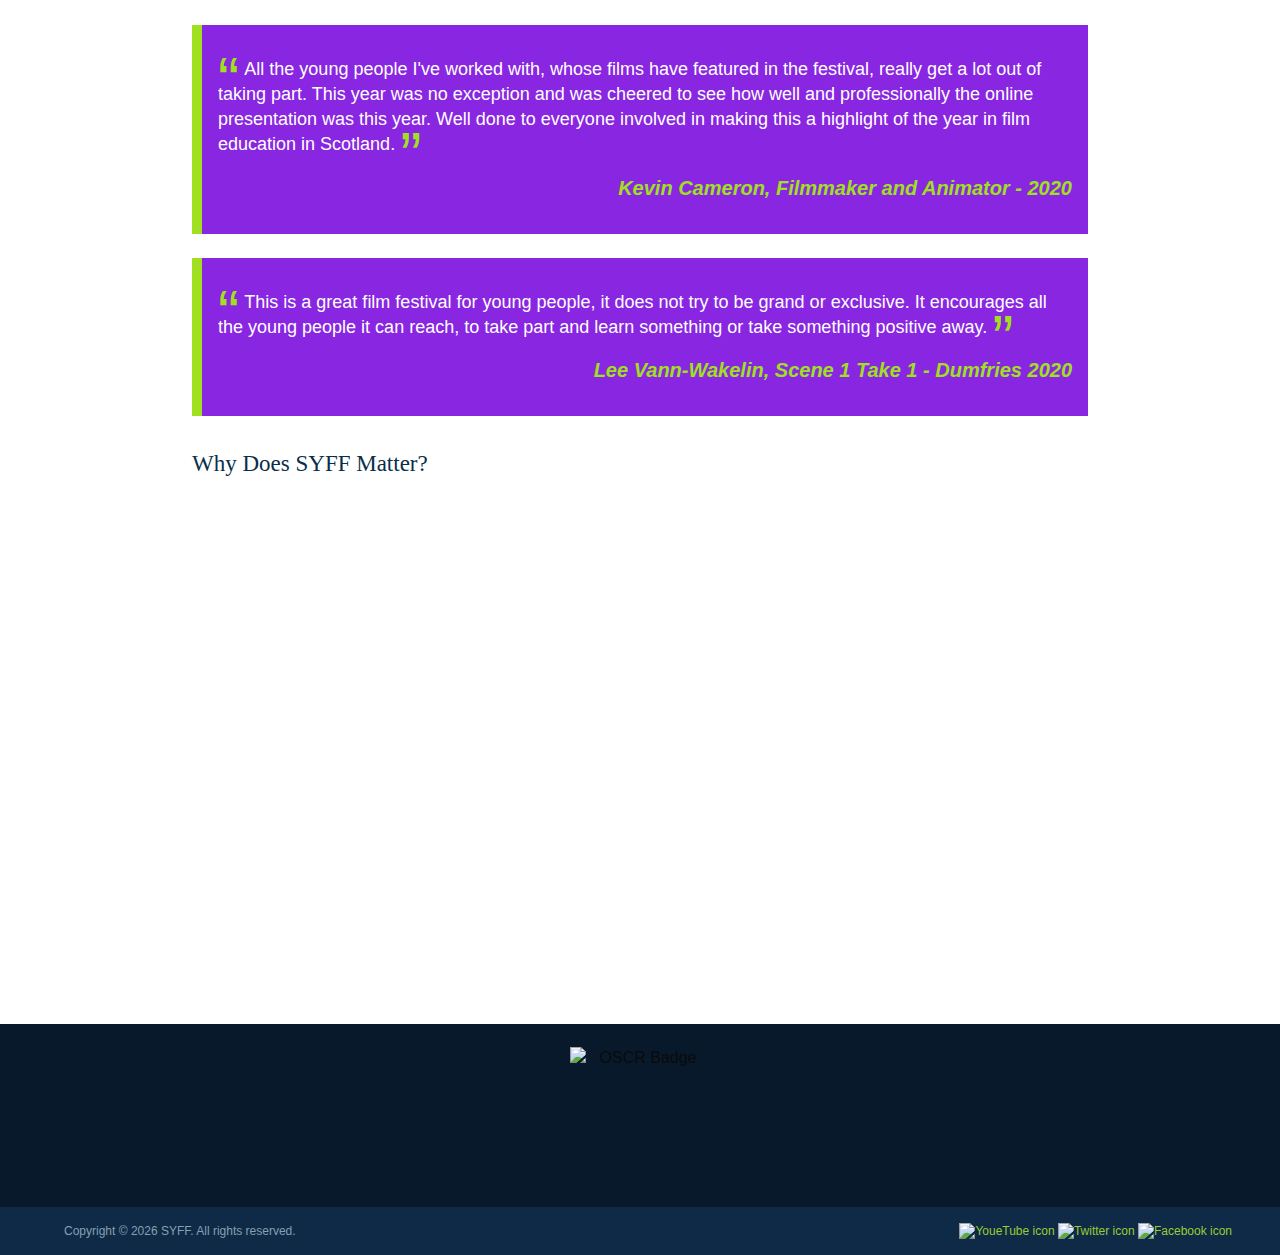
==== commit 4f2e04d8: "commit catch up" ====
--- a/index.html
+++ b/index.html
@@ -34,8 +34,8 @@
     />
     <meta name="twitter:card" content="summary_large_image" />
     <link rel="icon" type="image/png" href="/assets/img/favicon-32x32.png" />
-    <link rel="stylesheet" href="/assets/css/styles.css" />
-    <script src="/assets/js/app.js" defer></script>
+    <link rel="stylesheet" href="/assets/css/styles.css?v=1" />
+    <script src="/assets/js/app.js?v=1" defer></script>
     <noscript>
       <style>
         .waiter {
@@ -51,7 +51,7 @@
       <a href="/">
         <img
           class="elastic desktop"
-          src="/assets/img/syff-logo.svg"
+          src="/assets/img/syff-caps.svg"
           alt="Scottish Youth Film Foundation logo"
           width="2490"
           height="1048"
@@ -64,9 +64,10 @@
           height="32"
         />
       </a>
-      <ul>
+      <ul class="nav-list">
         <li><a class="nav-link active" href="/">Home</a></li>
         <li><a class="nav-link" href="/festival">Festival</a></li>
+        <li><a class="nav-link" href="/filmsforourfuture">Films For Our Future</a></li>
         <li><a class="nav-link" href="/coptv">COP TV</a></li>
         <li><a class="nav-link" href="/ames">The AMES Awards</a></li>
         <li><a class="nav-link" href="/outreach">Outreach and Education</a></li>
@@ -74,6 +75,11 @@
         <li><a class="nav-link" href="/board">Board</a></li>
         <li><a class="nav-link" href="/links">Links</a></li>
       </ul>
+      <a id="toggle" class="toggle" role="button" href="#">
+        <span></span>
+        <span></span>
+        <span></span>
+      </a>
     </nav>
     <div class="carousel-container">
       <img class="slide" src="/assets/img/slides/slide-01.jpg" width="1920" height="700" alt="SYFF in action">
--- a/assets/css/styles.css
+++ b/assets/css/styles.css
@@ -1,16 +1,9 @@
-/*
-* Prefixed by https://autoprefixer.github.io
-* PostCSS: v7.0.29,
-* Autoprefixer: v9.7.6
-* Browsers: last 2 version
-*/
-
-/*
-* Prefixed by https://autoprefixer.github.io
-* PostCSS: v7.0.29,
-* Autoprefixer: v9.7.6
-* Browsers: last 2 version
-*/
+:root {
+  --transition: 200ms;
+  --clr-lime: #9c3;
+  --clr-purple: #8a2be2;
+  --clr-heather: #399;
+}
 
 @font-face {
   font-family: "Berthold";
@@ -69,6 +62,7 @@
 *::after {
   -webkit-box-sizing: border-box;
   box-sizing: border-box;
+  margin: 0;
 }
 
 html {
@@ -84,7 +78,9 @@
   line-height: 1.4;
   font-size: 1rem;
   font-weight: 400;
-  min-height: 100%;
+  height: 100%;
+  scroll-behavior: smooth;
+  overflow-y: scroll;
 }
 
 h1 {
@@ -260,7 +256,6 @@
 }
 
 .nav {
-  text-align: center;
   display: -webkit-box;
   display: -ms-flexbox;
   display: flex;
@@ -286,16 +281,16 @@
 .nav.scrolled {
   background: rgba(9, 18, 35, 0.96);
   background: linear-gradient(180deg, rgba(9, 46, 72, 0.9) 0%, rgba(9, 46, 72, 0.9) 100%);
-  padding: 0 2rem;
+  padding: 0.5rem 2rem;
   -webkit-transition: padding 0.3s, background 0.3s;
   transition: padding 0.3s, background 0.3s;
 }
 
 .nav img {
-  max-width: 10rem;
-}
-
-.nav ul {
+  max-width: 12rem;
+}
+
+/* .nav ul {
   list-style: none;
   margin: 0;
   padding: 0;
@@ -313,9 +308,7 @@
   padding: 0.6rem 1rem;
 }
 
-.nav .active {
-  border-bottom: 2px solid #fff;
-}
+*/
 
 .arrow {
   position: relative;
@@ -625,4 +618,250 @@
   to {
     opacity: 1
   }
+}
+
+.text-center {
+  text-align: center;
+}
+
+
+/* Nav List
+############################## */
+
+.nav-list {
+  margin-right: -240px;
+  background-color: var(--clr-heather);
+  position: fixed;
+  top: 0;
+  right: 0;
+  height: 100%;
+  width: 240px;
+  font-size: 1em;
+  font-weight: 300;
+  overflow: auto;
+  z-index: 10;
+  padding: 6rem 0 0;
+  list-style: none;
+  cursor: default;
+  margin-top: 0;
+  margin-bottom: 0;
+}
+
+.nav-list a {
+  color: #fff;
+  display: inline-block;
+  font-size: 1.125rem;
+  margin: 0 0 0.25rem 1rem;
+  padding: 0.5rem;
+  position: relative;
+  text-decoration: none;
+}
+
+.nav-list ul {
+  list-style: none;
+}
+
+.nav-list ul a {
+  font-size: 1rem;
+  color: #eee;
+}
+
+.nav-list a:hover,
+.nav-list a:visited,
+.nav-list a:focus {
+  color: #fff;
+  text-decoration: none;
+}
+
+.nav-list>li>a::after {
+  content: "";
+  position: absolute;
+  left: 0;
+  bottom: 0;
+  width: 100%;
+  height: 3px;
+  -webkit-transform: scale(0);
+  transform: scale(0);
+  background: #fff;
+  -webkit-transition: -webkit-transform var(--transition) ease-in-out;
+  transition: -webkit-transform var(--transition) ease-in-out;
+  transition: transform var(--transition) ease-in-out;
+  transition: transform var(--transition) ease-in-out, -webkit-transform var(--transition) ease-in-out;
+  -webkit-transform-origin: 100% 50%;
+  transform-origin: 100% 50%;
+}
+
+.nav-list>li>a:hover::after {
+  -webkit-transform: scale(1);
+  transform: scale(1);
+  -webkit-transform-origin: 0 50%;
+  transform-origin: 0 50%;
+}
+
+@media screen and (min-width: 1440px) {
+
+  .nav-list {
+    display: block;
+    margin-right: 0;
+    position: static;
+    height: auto;
+    width: auto;
+    background: none;
+    overflow: initial;
+    padding: 0;
+  }
+
+  .nav-list>li {
+    display: inline-block;
+    margin: 0 0.875rem;
+    position: relative;
+  }
+
+  .nav-list>li:last-of-type {
+    margin-right: 0;
+  }
+
+  .nav-list li a {
+    color: #fff;
+    padding: 0.375rem;
+    display: block;
+    font-size: 0.9375rem;
+    font-weight: 500;
+    letter-spacing: 1px;
+    text-shadow: 1px 1px 1px rgb(0 0 0 / 10%);
+    text-decoration: none;
+    position: relative;
+    margin: 0;
+  }
+
+  .nav-list ul {
+    visibility: hidden;
+    opacity: 0;
+    min-width: 5rem;
+    position: absolute;
+    margin: 0.75rem 0 0;
+    left: 0;
+    display: block;
+    z-index: 10;
+    padding: 0;
+  }
+
+  .nav-list li:hover>ul,
+  .nav-list li:focus-within>ul,
+  .nav-list li ul:hover,
+  .nav-list li ul:focus {
+    visibility: visible;
+    opacity: 1;
+    margin-top: 0;
+    -webkit-transition: all var(--transition) ease;
+    transition: all var(--transition) ease;
+  }
+
+  .nav-list ul li {
+    clear: both;
+    width: 100%;
+    background: #eee;
+    margin: 0;
+  }
+
+  .nav-list ul li:hover {
+    background: #ddd;
+  }
+
+  .nav-list ul a {
+    padding: 1rem;
+    border-bottom: 1px solid #ddd;
+    color: #fff;
+    text-shadow: none;
+  }
+
+  .nav-list ul a:hover,
+  .nav-list ul a:visited,
+  .nav-list ul a:focus {
+    color: #fff;
+    text-decoration: none;
+  }
+
+  .nav-list .nav-dropdown {
+    margin-right: 1.125rem;
+  }
+
+  .nav-list .nav-dropdown::before {
+    color: #fff;
+    content: url(/pb3/corporate/200000/img/arrow-down.svg);
+    width: 13px;
+    display: inline-block;
+    position: absolute;
+    right: -12px;
+    top: 4px;
+  }
+
+}
+
+.open .nav-list {
+  margin-right: 0;
+  -webkit-transition: margin var(--transition);
+  transition: margin var(--transition);
+  display: block;
+}
+
+.nav .active {
+  color: rgba(255 255 255 / 0.5);
+}
+
+
+/* Toggle
+############################## */
+
+.toggle {
+  display: block;
+  z-index: 30;
+  height: 2.125rem;
+}
+
+.toggle span {
+  display: block;
+  width: 2rem;
+  height: 0.125rem;
+  background-color: #fff;
+  margin: 0.5rem 1rem;
+  border-radius: 0.125rem;
+  opacity: 1;
+  -webkit-transition: background-color var(--transition), opacity var(--transition), -webkit-transform var(--transition);
+  transition: background-color var(--transition), opacity var(--transition), -webkit-transform var(--transition);
+  transition: transform var(--transition), background-color var(--transition), opacity var(--transition);
+  transition: transform var(--transition), background-color var(--transition), opacity var(--transition), -webkit-transform var(--transition);
+}
+
+.open .toggle {
+  position: fixed;
+  right: 2rem;
+}
+
+.open .toggle span {
+  background-color: #fff;
+}
+
+.open .toggle span:nth-child(1) {
+  -webkit-transform-origin: center center;
+  transform-origin: center center;
+  -webkit-transform: translateY(0.625rem) rotate(45deg);
+  transform: translateY(0.625rem) rotate(45deg);
+}
+
+.open .toggle span:nth-child(2) {
+  opacity: 0;
+}
+
+.open .toggle span:nth-child(3) {
+  -webkit-transform-origin: center center;
+  transform-origin: center center;
+  -webkit-transform: translateY(-0.625rem) rotate(-45deg);
+  transform: translateY(-0.625rem) rotate(-45deg);
+}
+
+@media screen and (min-width: 1440px) {
+  .toggle {
+    display: none;
+  }
 }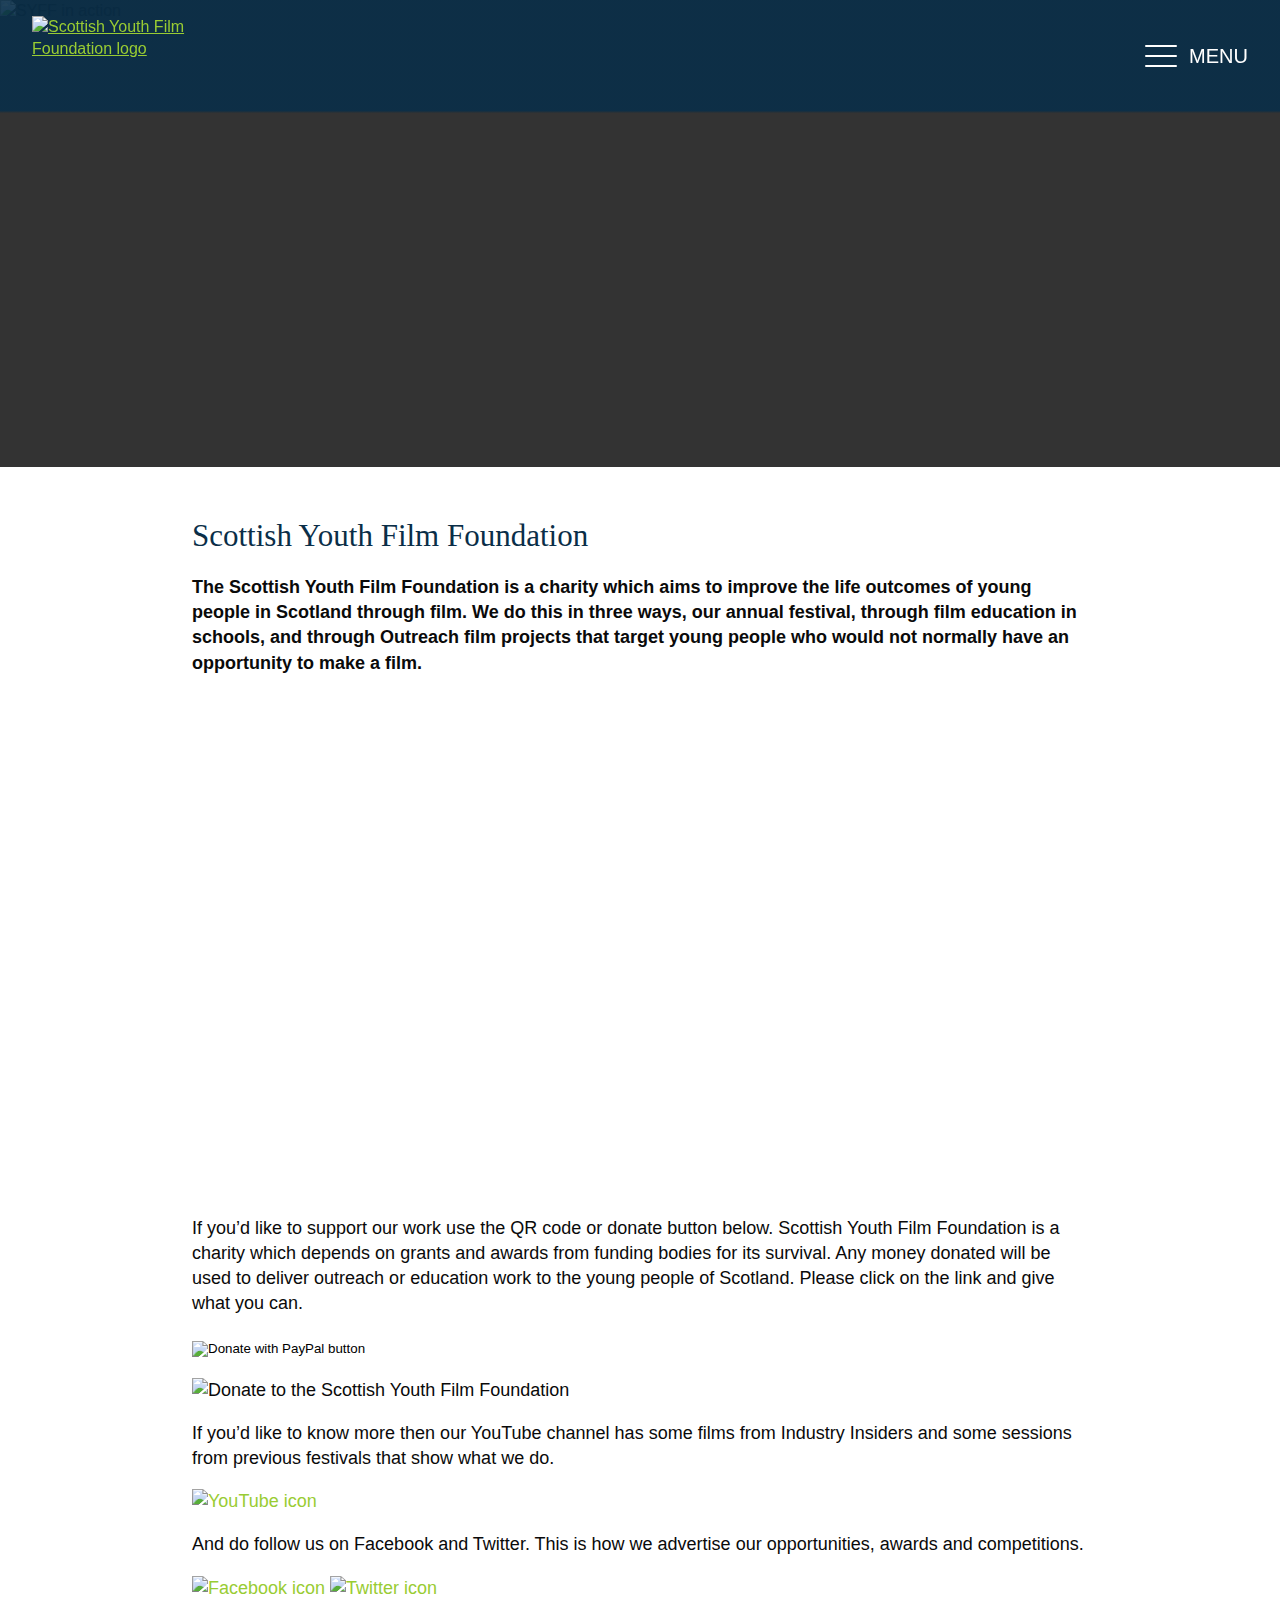
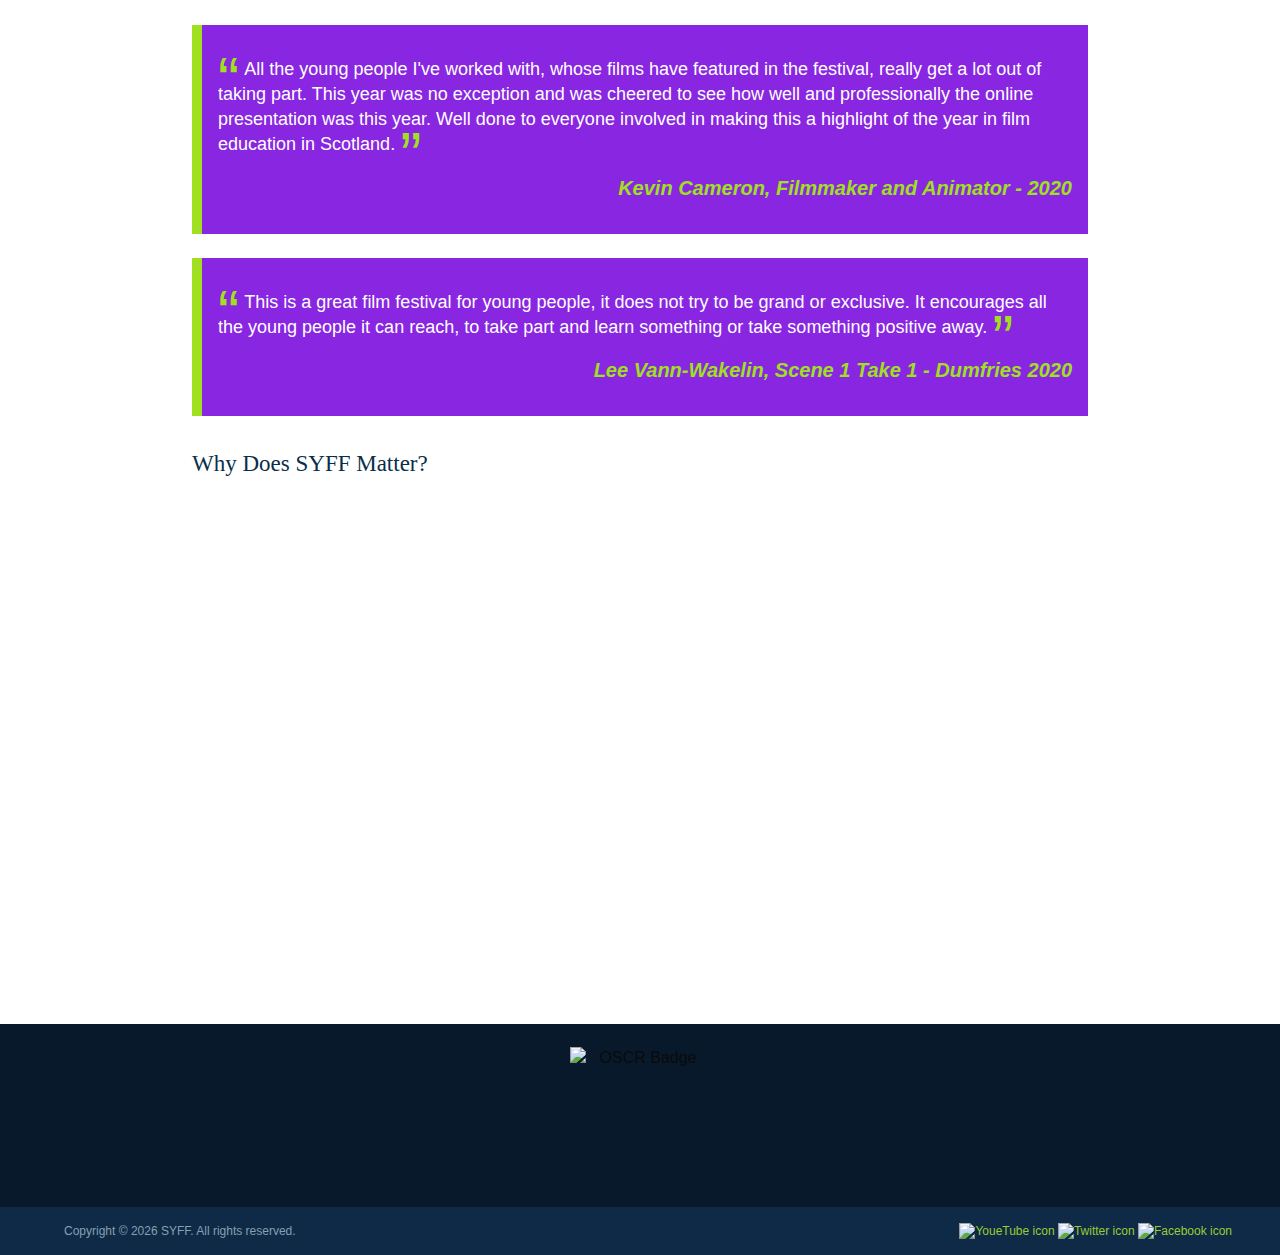
==== commit 708fae4b: "updated nav and festival page" ====
--- a/index.html
+++ b/index.html
@@ -1,311 +1,219 @@
 <!DOCTYPE html>
 <html lang="en-GB">
-  <head>
-    <meta charset="UTF-8" />
-    <meta name="viewport" content="width=device-width, initial-scale=1" />
-    <meta
-      name="description"
-      content="The Scottish Youth Film Foundation is a celebration of the creativity of young people resident in or native to Scotland. Each year, we run a ﬁlm festival with awards presented to the best animation, live action and documentary ﬁlms made in Scotland."
-    />
-    <title>Home | Scottish Youth Film Foundation</title>
-    <meta property="og:type" content="article" />
-    <meta name="og:site_name" content="Scottish Youth Film Foundation" />
-    <meta property="og:title" content="Home | Scottish Youth Film Foundation" />
-    <meta
-      property="og:description"
-      content="The Scottish Youth Film Foundation is a celebration of the creativity of young people resident in or native to Scotland. Each year, we run a ﬁlm festival with awards presented to the best animation, live action and documentary ﬁlms made in Scotland."
-    />
-    <meta
-      property="og:image"
-      content="http://syff.scot/assets/img/sharing.jpg"
-    />
-    <meta property="og:url" content="http://syff.scot/index.htm" />
-    <meta
-      name="twitter:title"
-      content="Home | Scottish Youth Film Foundation"
-    />
-    <meta
-      name="twitter:description"
-      content="The Scottish Youth Film Foundation is a celebration of the creativity of young people resident in or native to Scotland. Each year, we run a ﬁlm festival with awards presented to the best animation, live action and documentary ﬁlms made in Scotland."
-    />
-    <meta
-      name="twitter:image"
-      content="http://syff.scot/assets/img/sharing.jpg"
-    />
-    <meta name="twitter:card" content="summary_large_image" />
-    <link rel="icon" type="image/png" href="/assets/img/favicon-32x32.png" />
-    <link rel="stylesheet" href="/assets/css/styles.css?v=1" />
-    <script src="/assets/js/app.js?v=1" defer></script>
-    <noscript>
-      <style>
-        .waiter {
-          opacity: 0;
-        }
-      </style>
-    </noscript>
-  </head>
-
-  <body id="top">
-    <a class="skip" href="#main">Skip to main content</a>
-    <nav class="nav" id="nav">
-      <a href="/">
-        <img
-          class="elastic desktop"
-          src="/assets/img/syff-caps.svg"
-          alt="Scottish Youth Film Foundation logo"
-          width="2490"
-          height="1048"
-        />
-        <img
-          class="elastic mobile"
-          src="/assets/img/favicon-32x32.png"
-          alt="Scottish Youth Film Foundation logo"
-          width="32"
-          height="32"
-        />
-      </a>
-      <ul class="nav-list">
-        <li><a class="nav-link active" href="/">Home</a></li>
-        <li><a class="nav-link" href="/festival">Festival</a></li>
-        <li><a class="nav-link" href="/filmsforourfuture">Films For Our Future</a></li>
-        <li><a class="nav-link" href="/coptv">COP TV</a></li>
-        <li><a class="nav-link" href="/ames">The AMES Awards</a></li>
-        <li><a class="nav-link" href="/outreach">Outreach and Education</a></li>
-        <li><a class="nav-link" href="/patrons">Patrons</a></li>
-        <li><a class="nav-link" href="/board">Board</a></li>
-        <li><a class="nav-link" href="/links">Links</a></li>
-      </ul>
-      <a id="toggle" class="toggle" role="button" href="#">
+
+<head>
+  <meta charset="UTF-8" />
+  <meta name="viewport" content="width=device-width, initial-scale=1" />
+  <meta name="description"
+    content="The Scottish Youth Film Foundation is a celebration of the creativity of young people resident in or native to Scotland. Each year, we run a ﬁlm festival with awards presented to the best animation, live action and documentary ﬁlms made in Scotland." />
+  <title>Home | Scottish Youth Film Foundation</title>
+  <meta property="og:type" content="article" />
+  <meta name="og:site_name" content="Scottish Youth Film Foundation" />
+  <meta property="og:title" content="Home | Scottish Youth Film Foundation" />
+  <meta property="og:description"
+    content="The Scottish Youth Film Foundation is a celebration of the creativity of young people resident in or native to Scotland. Each year, we run a ﬁlm festival with awards presented to the best animation, live action and documentary ﬁlms made in Scotland." />
+  <meta property="og:image" content="http://syff.scot/assets/img/sharing.jpg" />
+  <meta property="og:url" content="http://syff.scot/index.htm" />
+  <meta name="twitter:title" content="Home | Scottish Youth Film Foundation" />
+  <meta name="twitter:description"
+    content="The Scottish Youth Film Foundation is a celebration of the creativity of young people resident in or native to Scotland. Each year, we run a ﬁlm festival with awards presented to the best animation, live action and documentary ﬁlms made in Scotland." />
+  <meta name="twitter:image" content="http://syff.scot/assets/img/sharing.jpg" />
+  <meta name="twitter:card" content="summary_large_image" />
+  <link rel="icon" type="image/png" href="/assets/img/favicon-32x32.png" />
+  <link rel="stylesheet" href="/assets/css/styles.css?v=1" />
+  <script src="/assets/js/app.js?v=1" defer></script>
+  <noscript>
+    <style>
+      .waiter {
+        opacity: 0;
+      }
+    </style>
+  </noscript>
+</head>
+
+<body id="top">
+  <a class="skip" href="#main">Skip to main content</a>
+  <nav class="nav" id="nav">
+    <a href="/">
+      <img class="elastic desktop" src="/assets/img/syff-caps.svg" alt="Scottish Youth Film Foundation logo"
+        width="2490" height="1048" />
+      <img class="elastic mobile" src="/assets/img/favicon-32x32.png" alt="Scottish Youth Film Foundation logo"
+        width="32" height="32" />
+    </a>
+    <ul class="nav-list">
+      <li><a class="nav-link active" href="/">Home</a></li>
+      <li><a class="nav-link" href="/festival">Festival</a></li>
+      <li><a class="nav-link" href="/filmsforourfuture">Films For Our Future</a></li>
+      <li><a class="nav-link" href="/coptv">COP TV</a></li>
+      <li><a class="nav-link" href="/outreach">Outreach and Education</a></li>
+      <li><a class="nav-link" href="/patrons">Patrons</a></li>
+      <li><a class="nav-link" href="/board">Board</a></li>
+      <li><a class="nav-link" href="/links">Links</a></li>
+    </ul>
+    <a id="toggle" class="toggle" role="button" href="#">
+      <div>
         <span></span>
         <span></span>
         <span></span>
-      </a>
-    </nav>
-    <div class="carousel-container">
-      <img class="slide" src="/assets/img/slides/slide-01.jpg" width="1920" height="700" alt="SYFF in action">
-      <img class="slide" src="/assets/img/slides/slide-02.jpg" width="1920" height="700" alt="SYFF in action">
-      <img class="slide" src="/assets/img/slides/slide-03.jpg" width="1920" height="700" alt="SYFF in action">
-      <img class="slide" src="/assets/img/slides/slide-04.jpg" width="1920" height="700" alt="SYFF in action">
-    </div>
-
-    <!-- <header class="header" id="header">
+      </div>
+      <div>
+        MENU
+      </div>
+    </a>
+  </nav>
+  <div class="carousel-container">
+    <img class="slide" src="/assets/img/slides/slide-01.jpg" width="1920" height="700" alt="SYFF in action">
+    <img class="slide" src="/assets/img/slides/slide-02.jpg" width="1920" height="700" alt="SYFF in action">
+    <img class="slide" src="/assets/img/slides/slide-03.jpg" width="1920" height="700" alt="SYFF in action">
+    <img class="slide" src="/assets/img/slides/slide-04.jpg" width="1920" height="700" alt="SYFF in action">
+  </div>
+
+  <!-- <header class="header" id="header">
       <h1 class="header-title">
         <span class="header-block">WRITE ● SHOOT ● EDIT ● LEARN</span>
       </h1>
     </header> -->
 
-    <main id="main" class="main">
-      <section class="section intro">
-        <div class="content">
-          <h2>Scottish Youth Film Foundation</h2>
-          <p class="intro-lede">
-            The Scottish Youth Film Foundation is a charity which aims to
-            improve the life outcomes of young people in Scotland through film.
-            We do this in three ways, our annual festival, through film
-            education in schools, and through Outreach film projects that target
-            young people who would not normally have an opportunity to make a
-            film.
-          </p>
-
-          <div class="video-frame">
-            <div class="embed-container">
-              <iframe
-                src="https://player.vimeo.com/video/640430373"
-                frameborder="0"
-                webkitAllowFullScreen
-                mozallowfullscreen
-                allowfullscreen
-              ></iframe>
-            </div>
-          </div>
-
-          <p>
-            If you’d like to support our work use the QR code or donate button
-            below. Scottish Youth Film Foundation is a charity which depends on
-            grants and awards from funding bodies for its survival. Any money
-            donated will be used to deliver outreach or education work to the
-            young people of Scotland. Please click on the link and give what you
-            can.
-          </p>
-
-          <form
-            action="https://www.paypal.com/donate"
-            method="post"
-            target="_top"
-          >
-            <input
-              type="hidden"
-              name="hosted_button_id"
-              value="EYGBJXNL4QQX4"
-            />
-            <input
-              type="image"
-              src="https://www.paypalobjects.com/en_GB/i/btn/btn_donate_LG.gif"
-              border="0"
-              name="submit"
-              title="PayPal - The safer, easier way to pay online!"
-              alt="Donate with PayPal button"
-            />
-            <img
-              alt=""
-              border="0"
-              src="https://www.paypal.com/en_GB/i/scr/pixel.gif"
-              width="1"
-              height="1"
-            />
-          </form>
-
-          <p>
-            <img
-              src="/assets/img/qr-march-2021.png"
-              alt="Donate to the Scottish Youth Film Foundation"
-              width="128"
-              height="128"
-            />
-          </p>
-
-          <p>
-            If you’d like to know more then our YouTube channel has some films
-            from Industry Insiders and some sessions from previous festivals
-            that show what we do.
-          </p>
-
-          <p>
-            <a
-              class="social-link"
-              href="https://www.youtube.com/channel/UC3fGlU-OBEdHr3tr5vdMewA"
-              target="_blank"
-            >
-              <img
-                src="/assets/img/youtube_social_circle_red.png"
-                alt="YouTube icon"
-              />
-            </a>
-          </p>
-
-          <p>
-            And do follow us on Facebook and Twitter. This is how we advertise
-            our opportunities, awards and competitions.
-          </p>
-
-          <p>
-            <a
-              class="social-link"
-              href="https://www.facebook.com/Scottish-Youth-Film-Festival-1378783599095726/"
-              target="_blank"
-            >
-              <img src="/assets/img/facebook.png" alt="Facebook icon" />
-            </a>
-            <a
-              class="social-link"
-              href="https://twitter.com/syfffilmfest"
-              target="_blank"
-            >
-              <img src="/assets/img/twitter.png" alt="Twitter icon" />
-            </a>
-          </p>
-
-          <blockquote class="blockquote">
-            <p>
-              All the young people I've worked with, whose films have featured
-              in the festival, really get a lot out of taking part. This year
-              was no exception and was cheered to see how well and
-              professionally the online presentation was this year. Well done to
-              everyone involved in making this a highlight of the year in film
-              education in Scotland.
-            </p>
-            <cite class="cite"
-              >Kevin Cameron, Filmmaker and Animator - 2020</cite
-            >
-          </blockquote>
-
-          <blockquote class="blockquote">
-            <p>
-              This is a great film festival for young people, it does not try to
-              be grand or exclusive. It encourages all the young people it can
-              reach, to take part and learn something or take something positive
-              away.
-            </p>
-            <cite class="cite"
-              >Lee Vann-Wakelin, Scene 1 Take 1 - Dumfries 2020</cite
-            >
-          </blockquote>
-
-          <h3 class="video-title">Why Does SYFF Matter?</h3>
-
-          <div class="video-frame">
-            <div class="embed-container">
-              <iframe
-                src="https://player.vimeo.com/video/508507011"
-                frameborder="0"
-                webkitAllowFullScreen
-                mozallowfullscreen
-                allowfullscreen
-              ></iframe>
-            </div>
+  <main id="main" class="main">
+    <section class="section intro">
+      <div class="content">
+        <h2>Scottish Youth Film Foundation</h2>
+        <p class="intro-lede">
+          The Scottish Youth Film Foundation is a charity which aims to
+          improve the life outcomes of young people in Scotland through film.
+          We do this in three ways, our annual festival, through film
+          education in schools, and through Outreach film projects that target
+          young people who would not normally have an opportunity to make a
+          film.
+        </p>
+
+        <div class="video-frame">
+          <div class="embed-container">
+            <iframe src="https://player.vimeo.com/video/640430373" frameborder="0" webkitAllowFullScreen
+              mozallowfullscreen allowfullscreen></iframe>
           </div>
         </div>
-      </section>
-    </main>
-    <footer class="footer">
-      <img
-        class="elastic"
-        src="/assets/img/oscr.jpg"
-        alt="OSCR Badge"
-        width="140"
-        height="140"
-      />
-      <div class="footer-content">
-        <div>
-          Copyright © <span id="copyright">2018</span> SYFF. All rights
-          reserved.
-        </div>
-        <div class="social">
-          <a
-            class="social-link"
-            href="https://www.youtube.com/channel/UC3fGlU-OBEdHr3tr5vdMewA"
-            target="_blank"
-          >
-            <img
-              src="/assets/img/youtube_social_circle_red.png"
-              alt="YoueTube icon"
-            />
+
+        <p>
+          If you’d like to support our work use the QR code or donate button
+          below. Scottish Youth Film Foundation is a charity which depends on
+          grants and awards from funding bodies for its survival. Any money
+          donated will be used to deliver outreach or education work to the
+          young people of Scotland. Please click on the link and give what you
+          can.
+        </p>
+
+        <form action="https://www.paypal.com/donate" method="post" target="_top">
+          <input type="hidden" name="hosted_button_id" value="EYGBJXNL4QQX4" />
+          <input type="image" src="https://www.paypalobjects.com/en_GB/i/btn/btn_donate_LG.gif" border="0" name="submit"
+            title="PayPal - The safer, easier way to pay online!" alt="Donate with PayPal button" />
+          <img alt="" border="0" src="https://www.paypal.com/en_GB/i/scr/pixel.gif" width="1" height="1" />
+        </form>
+
+        <p>
+          <img src="/assets/img/qr-march-2021.png" alt="Donate to the Scottish Youth Film Foundation" width="128"
+            height="128" />
+        </p>
+
+        <p>
+          If you’d like to know more then our YouTube channel has some films
+          from Industry Insiders and some sessions from previous festivals
+          that show what we do.
+        </p>
+
+        <p>
+          <a class="social-link" href="https://www.youtube.com/channel/UC3fGlU-OBEdHr3tr5vdMewA" target="_blank">
+            <img src="/assets/img/youtube_social_circle_red.png" alt="YouTube icon" />
           </a>
-          <a
-            class="social-link"
-            href="https://twitter.com/syfffilmfest"
-            target="_blank"
-          >
+        </p>
+
+        <p>
+          And do follow us on Facebook and Twitter. This is how we advertise
+          our opportunities, awards and competitions.
+        </p>
+
+        <p>
+          <a class="social-link" href="https://www.facebook.com/Scottish-Youth-Film-Festival-1378783599095726/"
+            target="_blank">
+            <img src="/assets/img/facebook.png" alt="Facebook icon" />
+          </a>
+          <a class="social-link" href="https://twitter.com/syfffilmfest" target="_blank">
             <img src="/assets/img/twitter.png" alt="Twitter icon" />
           </a>
-          <a
-            class="social-link"
-            href="https://www.facebook.com/Scottish-Youth-Film-Festival-1378783599095726/"
-            target="_blank"
-          >
-            <img src="/assets/img/facebook.png" alt="Facebook icon" />
-          </a>
+        </p>
+
+        <blockquote class="blockquote">
+          <p>
+            All the young people I've worked with, whose films have featured
+            in the festival, really get a lot out of taking part. This year
+            was no exception and was cheered to see how well and
+            professionally the online presentation was this year. Well done to
+            everyone involved in making this a highlight of the year in film
+            education in Scotland.
+          </p>
+          <cite class="cite">Kevin Cameron, Filmmaker and Animator - 2020</cite>
+        </blockquote>
+
+        <blockquote class="blockquote">
+          <p>
+            This is a great film festival for young people, it does not try to
+            be grand or exclusive. It encourages all the young people it can
+            reach, to take part and learn something or take something positive
+            away.
+          </p>
+          <cite class="cite">Lee Vann-Wakelin, Scene 1 Take 1 - Dumfries 2020</cite>
+        </blockquote>
+
+        <h3 class="video-title">Why Does SYFF Matter?</h3>
+
+        <div class="video-frame">
+          <div class="embed-container">
+            <iframe src="https://player.vimeo.com/video/508507011" frameborder="0" webkitAllowFullScreen
+              mozallowfullscreen allowfullscreen></iframe>
+          </div>
         </div>
       </div>
-    </footer>
-    <div class="waiter">
-      <div class="waiter-icon"></div>
+    </section>
+  </main>
+  <footer class="footer">
+    <img class="elastic" src="/assets/img/oscr.jpg" alt="OSCR Badge" width="140" height="140" />
+    <div class="footer-content">
+      <div>
+        Copyright © <span id="copyright">2018</span> SYFF. All rights
+        reserved.
+      </div>
+      <div class="social">
+        <a class="social-link" href="https://www.youtube.com/channel/UC3fGlU-OBEdHr3tr5vdMewA" target="_blank">
+          <img src="/assets/img/youtube_social_circle_red.png" alt="YoueTube icon" />
+        </a>
+        <a class="social-link" href="https://twitter.com/syfffilmfest" target="_blank">
+          <img src="/assets/img/twitter.png" alt="Twitter icon" />
+        </a>
+        <a class="social-link" href="https://www.facebook.com/Scottish-Youth-Film-Festival-1378783599095726/"
+          target="_blank">
+          <img src="/assets/img/facebook.png" alt="Facebook icon" />
+        </a>
+      </div>
     </div>
-    <script>
-      let slideIndex = 0;
-      showSlides();
-
-      function showSlides() {
-        let i;
-        let slides = document.getElementsByClassName("slide");
-        for (i = 0; i < slides.length; i++) {
-          slides[i].style.display = "none";
-        }
-        slideIndex++;
-        if (slideIndex > slides.length) {slideIndex = 1}
-        slides[slideIndex-1].style.display = "block";
-        setTimeout(showSlides, 5000);
+  </footer>
+  <div class="waiter">
+    <div class="waiter-icon"></div>
+  </div>
+  <script>
+    let slideIndex = 0;
+    showSlides();
+
+    function showSlides() {
+      let i;
+      let slides = document.getElementsByClassName("slide");
+      for (i = 0; i < slides.length; i++) {
+        slides[i].style.display = "none";
       }
+      slideIndex++;
+      if (slideIndex > slides.length) { slideIndex = 1 }
+      slides[slideIndex - 1].style.display = "block";
+      setTimeout(showSlides, 5000);
+    }
 
 
       // let hero = document.getElementById("header");
@@ -327,6 +235,7 @@
       // }
 
       // setInterval(rotate, 6000);
-    </script>
-  </body>
-</html>
+  </script>
+</body>
+
+</html>--- a/assets/css/styles.css
+++ b/assets/css/styles.css
@@ -3,6 +3,7 @@
   --clr-lime: #9c3;
   --clr-purple: #8a2be2;
   --clr-heather: #399;
+  --brk-point: 1366px;
 }
 
 @font-face {
@@ -455,7 +456,7 @@
   }
 
   .nav li {
-    margin: 0.5rem 0.8rem;
+    margin: 0.25rem 0.5rem;
   }
 
   .content {
@@ -651,7 +652,7 @@
   color: #fff;
   display: inline-block;
   font-size: 1.125rem;
-  margin: 0 0 0.25rem 1rem;
+  margin: 0 0 0 0.5rem;
   padding: 0.5rem;
   position: relative;
   text-decoration: none;
@@ -698,7 +699,7 @@
   transform-origin: 0 50%;
 }
 
-@media screen and (min-width: 1440px) {
+@media screen and (min-width: 1366px) {
 
   .nav-list {
     display: block;
@@ -814,9 +815,19 @@
 ############################## */
 
 .toggle {
-  display: block;
+  display: flex;
   z-index: 30;
   height: 2.125rem;
+  font-size: 1.25rem;
+  color: #fff;
+  text-decoration: none;
+  align-items: center;
+}
+
+.toggle:hover,
+.toggle:active,
+.toggle:focus {
+  color: #fff;
 }
 
 .toggle span {
@@ -824,7 +835,7 @@
   width: 2rem;
   height: 0.125rem;
   background-color: #fff;
-  margin: 0.5rem 1rem;
+  margin: 0.5rem 0.75rem;
   border-radius: 0.125rem;
   opacity: 1;
   -webkit-transition: background-color var(--transition), opacity var(--transition), -webkit-transform var(--transition);
@@ -860,7 +871,7 @@
   transform: translateY(-0.625rem) rotate(-45deg);
 }
 
-@media screen and (min-width: 1440px) {
+@media screen and (min-width: 1366px) {
   .toggle {
     display: none;
   }
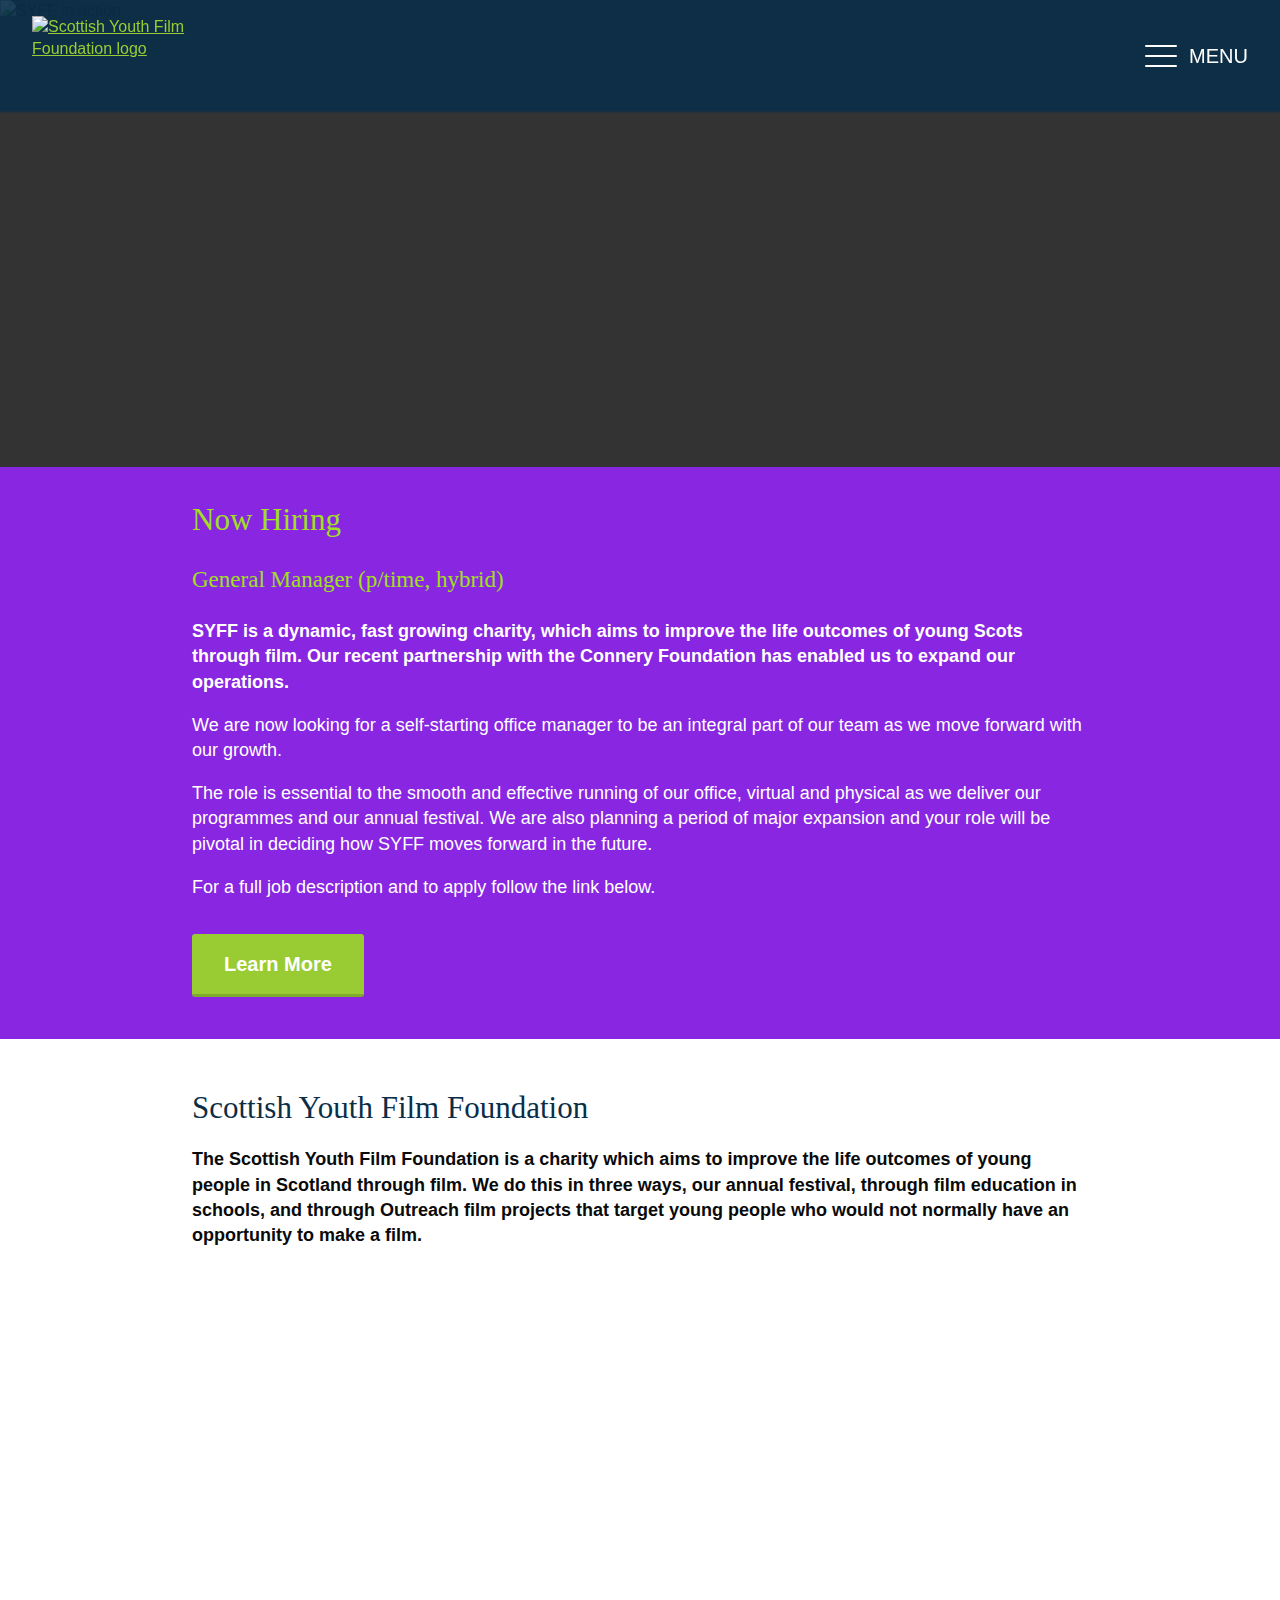
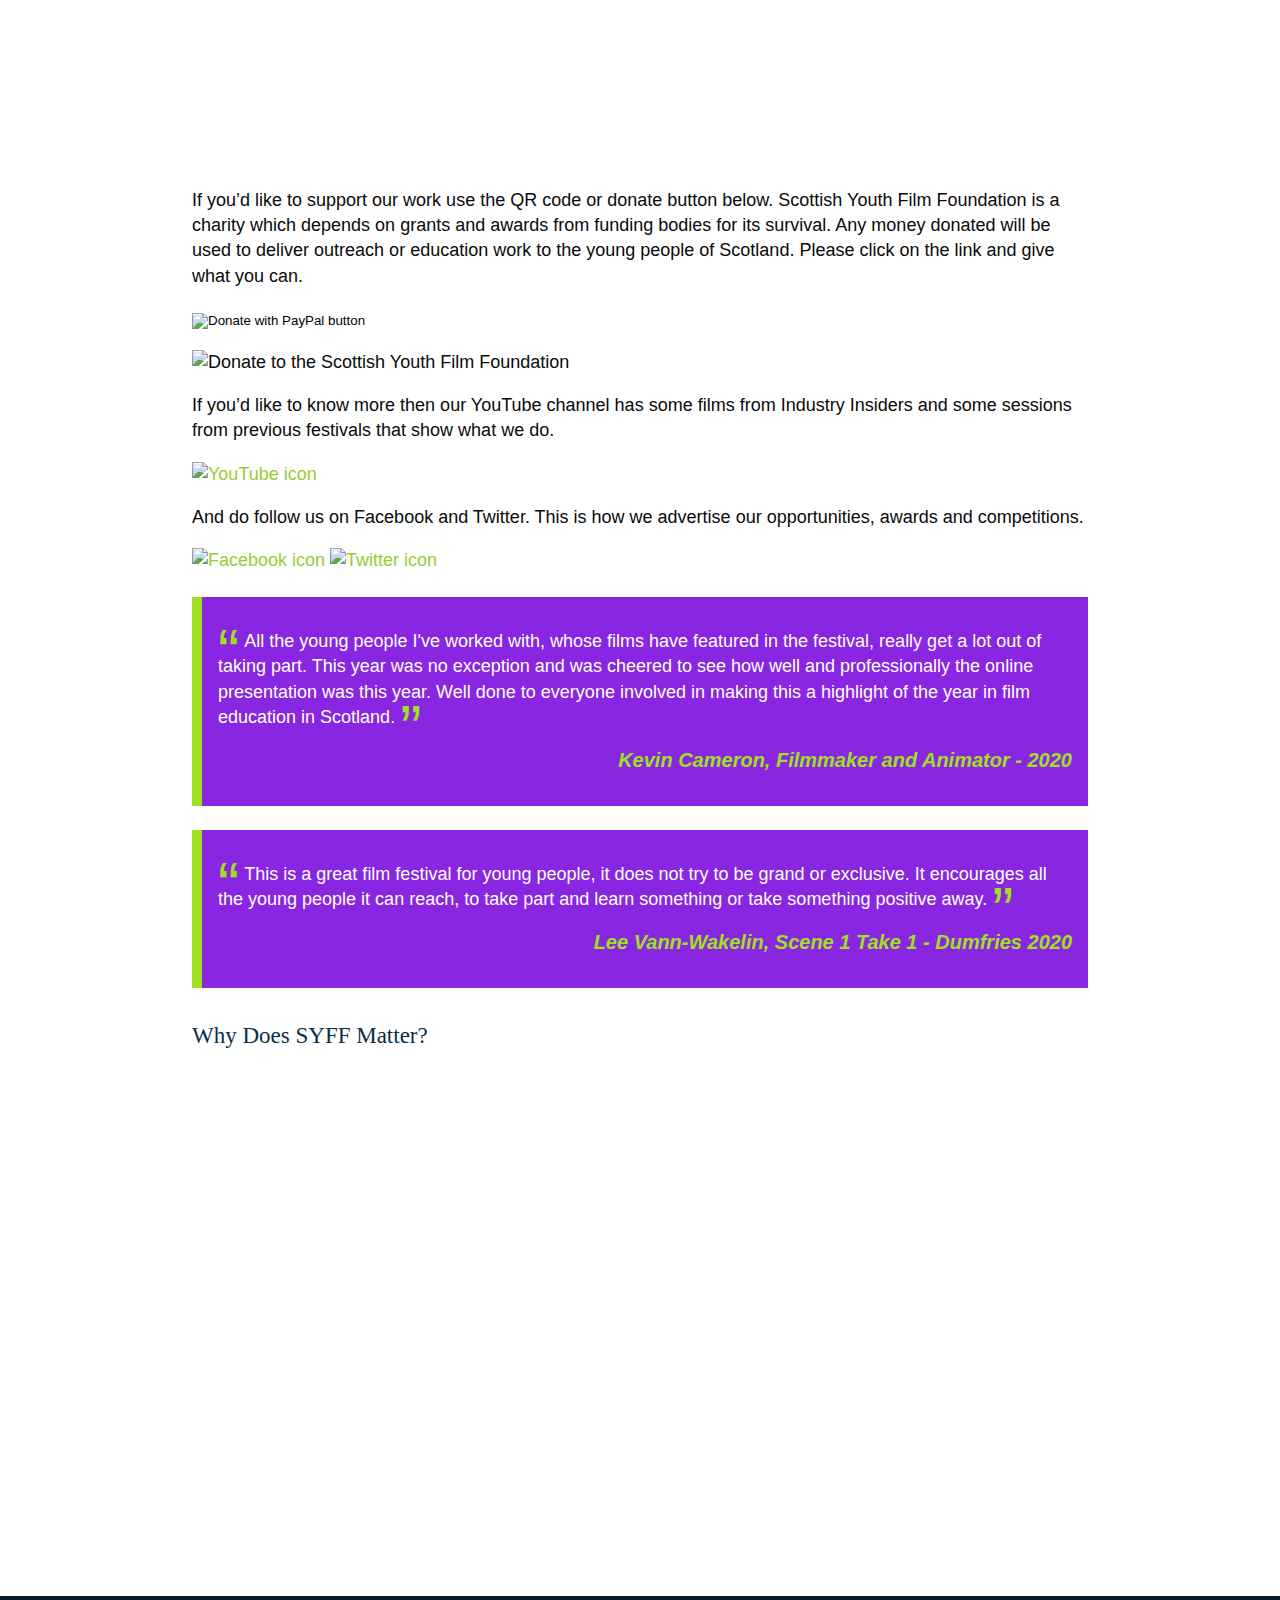
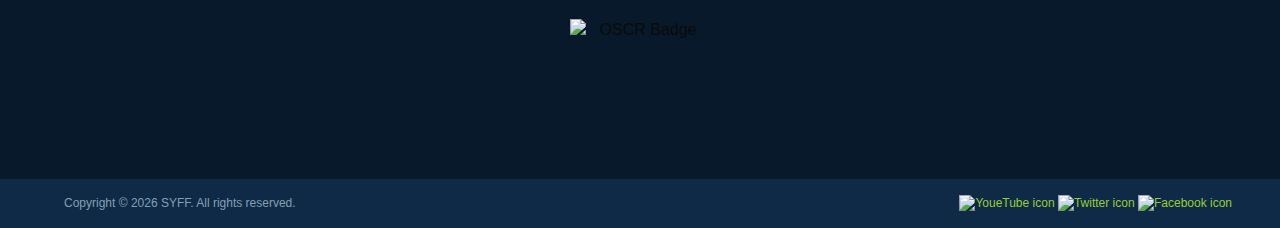
==== commit f2f3fd41: "Testing on new hosting" ====
--- a/index.html
+++ b/index.html
@@ -75,6 +75,31 @@
     </header> -->
 
   <main id="main" class="main">
+    <section class="section announce">
+      <div class="content">
+        <h2>Now Hiring</h2>
+        <h3>General Manager (p/time, hybrid)</h3>
+        <p class="intro-lede">SYFF is a dynamic, fast growing charity, which aims to improve the life outcomes of young
+          Scots through film. Our recent partnership with the Connery Foundation has enabled us to expand our
+          operations.</p>
+
+        <p>We are now looking for a self-starting office manager to be an integral part of our team as we move forward
+          with our growth.</p>
+
+        <p>The role is essential to the smooth and effective running of our office, virtual and physical as we deliver
+          our programmes and our annual festival. We are also planning a period of major expansion and your role will be
+          pivotal in deciding how SYFF moves forward in the future.</p>
+
+        <p>For a full job description and to apply follow the link below.</p>
+
+        <p>
+          <a class="btn" style="display: inline-block"
+            href="https://opportunities.creativescotland.com/opportunity/index/81859bfb-d487-47c0-a7da-afb207c74b44/?Ref=%2F%3Ftype%3D7%26page%3D3">Learn
+            More</a>
+        </p>
+      </div>
+    </section>
+
     <section class="section intro">
       <div class="content">
         <h2>Scottish Youth Film Foundation</h2>
--- a/assets/css/styles.css
+++ b/assets/css/styles.css
@@ -488,21 +488,30 @@
 }
 
 a.btn {
-  background: #f1c40f;
+  background: #99CC33;
   padding: 1rem 2rem;
   border-radius: 3px;
   cursor: pointer;
   text-align: center;
   color: #080e1c;
+  color: #fff;
   -webkit-user-select: none;
   -moz-user-select: none;
   -ms-user-select: none;
   user-select: none;
   text-decoration: none;
-  display: inline-block;
   margin: 1rem 0 0;
-  border-bottom: 2px solid #d0ac1e;
+  border-bottom: 3px solid #80aa2c;
   font-weight: bold;
+  font-size: 1.25rem;
+}
+
+a.btn svg {
+  max-width: 1.75rem;
+  display: inline;
+  vertical-align: bottom;
+  opacity: 0.95;
+  margin-left: 0.25rem;
 }
 
 .patron {
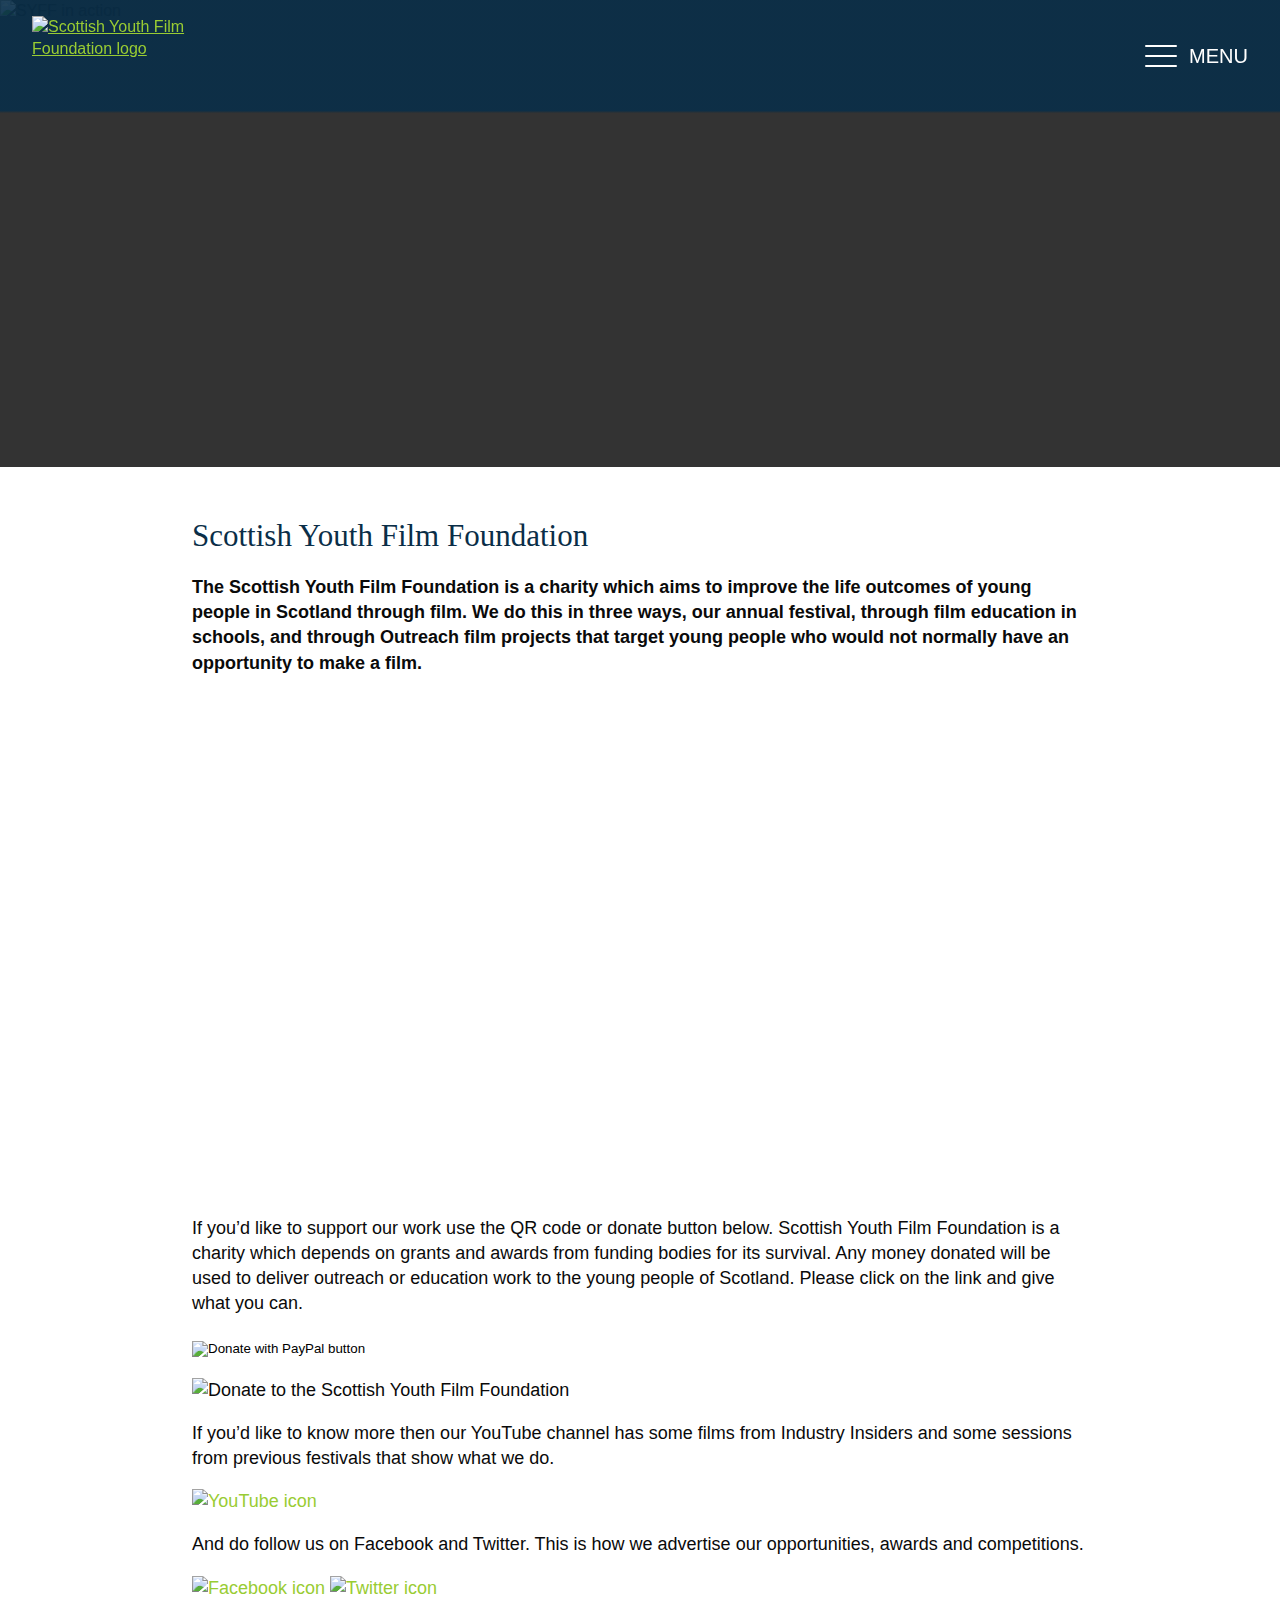
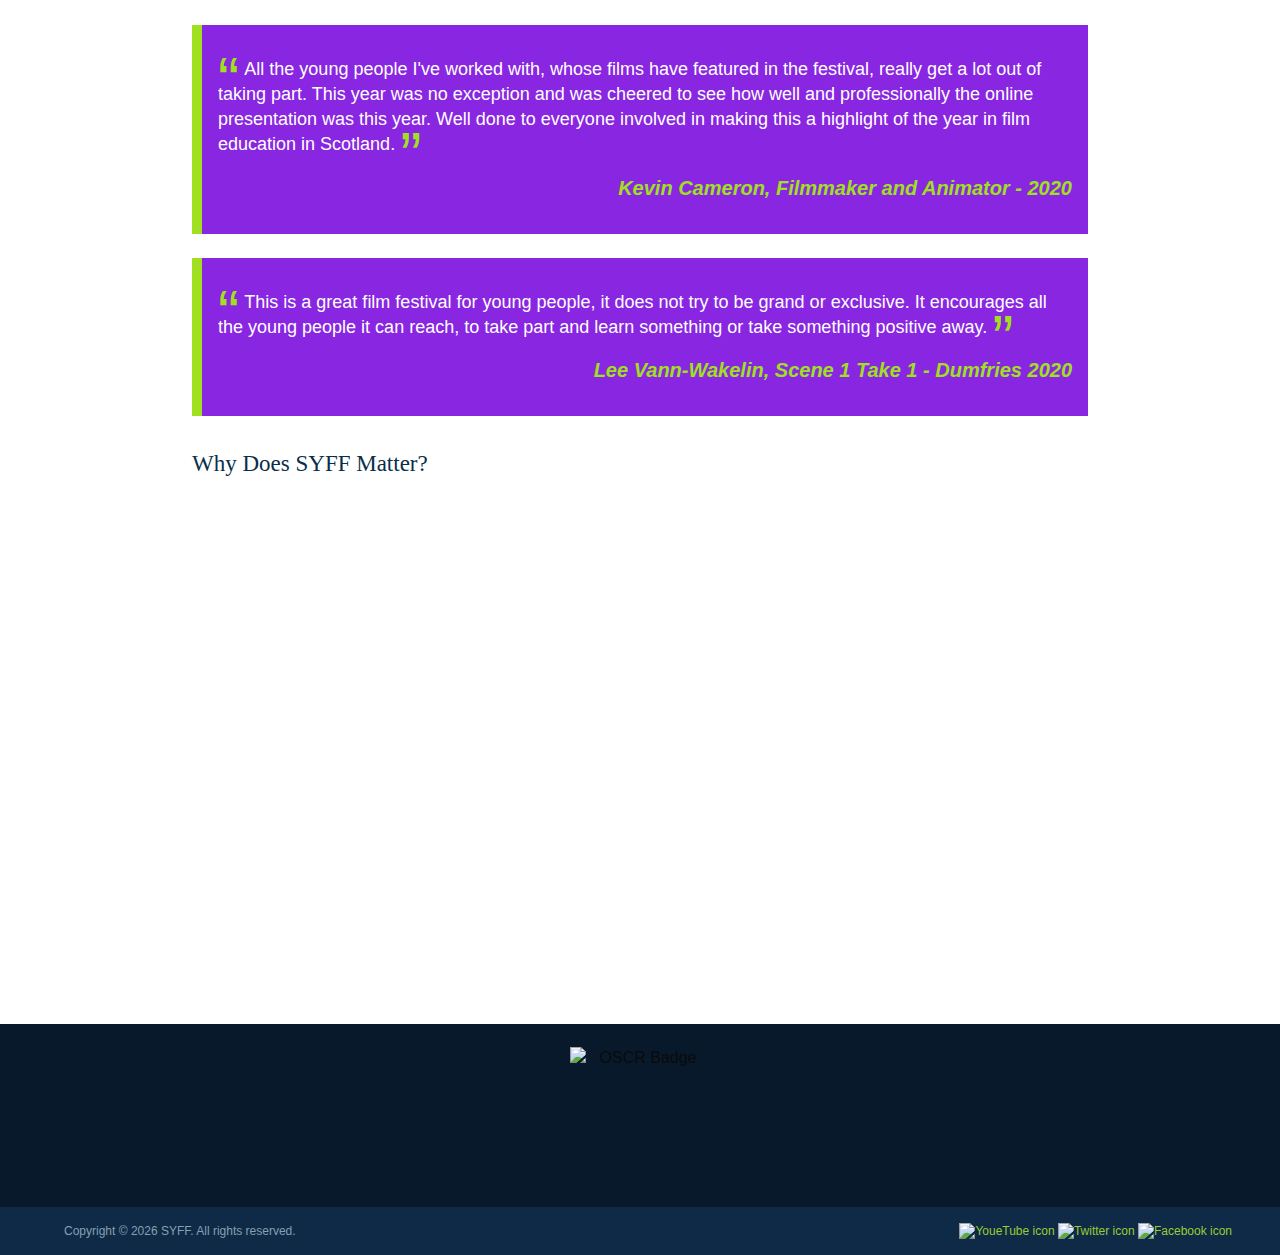
==== commit 12addf94: "New patron and remove admin advert" ====
--- a/index.html
+++ b/index.html
@@ -75,30 +75,6 @@
     </header> -->
 
   <main id="main" class="main">
-    <section class="section announce">
-      <div class="content">
-        <h2>Now Hiring</h2>
-        <h3>General Manager (p/time, hybrid)</h3>
-        <p class="intro-lede">SYFF is a dynamic, fast growing charity, which aims to improve the life outcomes of young
-          Scots through film. Our recent partnership with the Connery Foundation has enabled us to expand our
-          operations.</p>
-
-        <p>We are now looking for a self-starting office manager to be an integral part of our team as we move forward
-          with our growth.</p>
-
-        <p>The role is essential to the smooth and effective running of our office, virtual and physical as we deliver
-          our programmes and our annual festival. We are also planning a period of major expansion and your role will be
-          pivotal in deciding how SYFF moves forward in the future.</p>
-
-        <p>For a full job description and to apply follow the link below.</p>
-
-        <p>
-          <a class="btn" style="display: inline-block"
-            href="https://opportunities.creativescotland.com/opportunity/index/81859bfb-d487-47c0-a7da-afb207c74b44/?Ref=%2F%3Ftype%3D7%26page%3D3">Learn
-            More</a>
-        </p>
-      </div>
-    </section>
 
     <section class="section intro">
       <div class="content">
